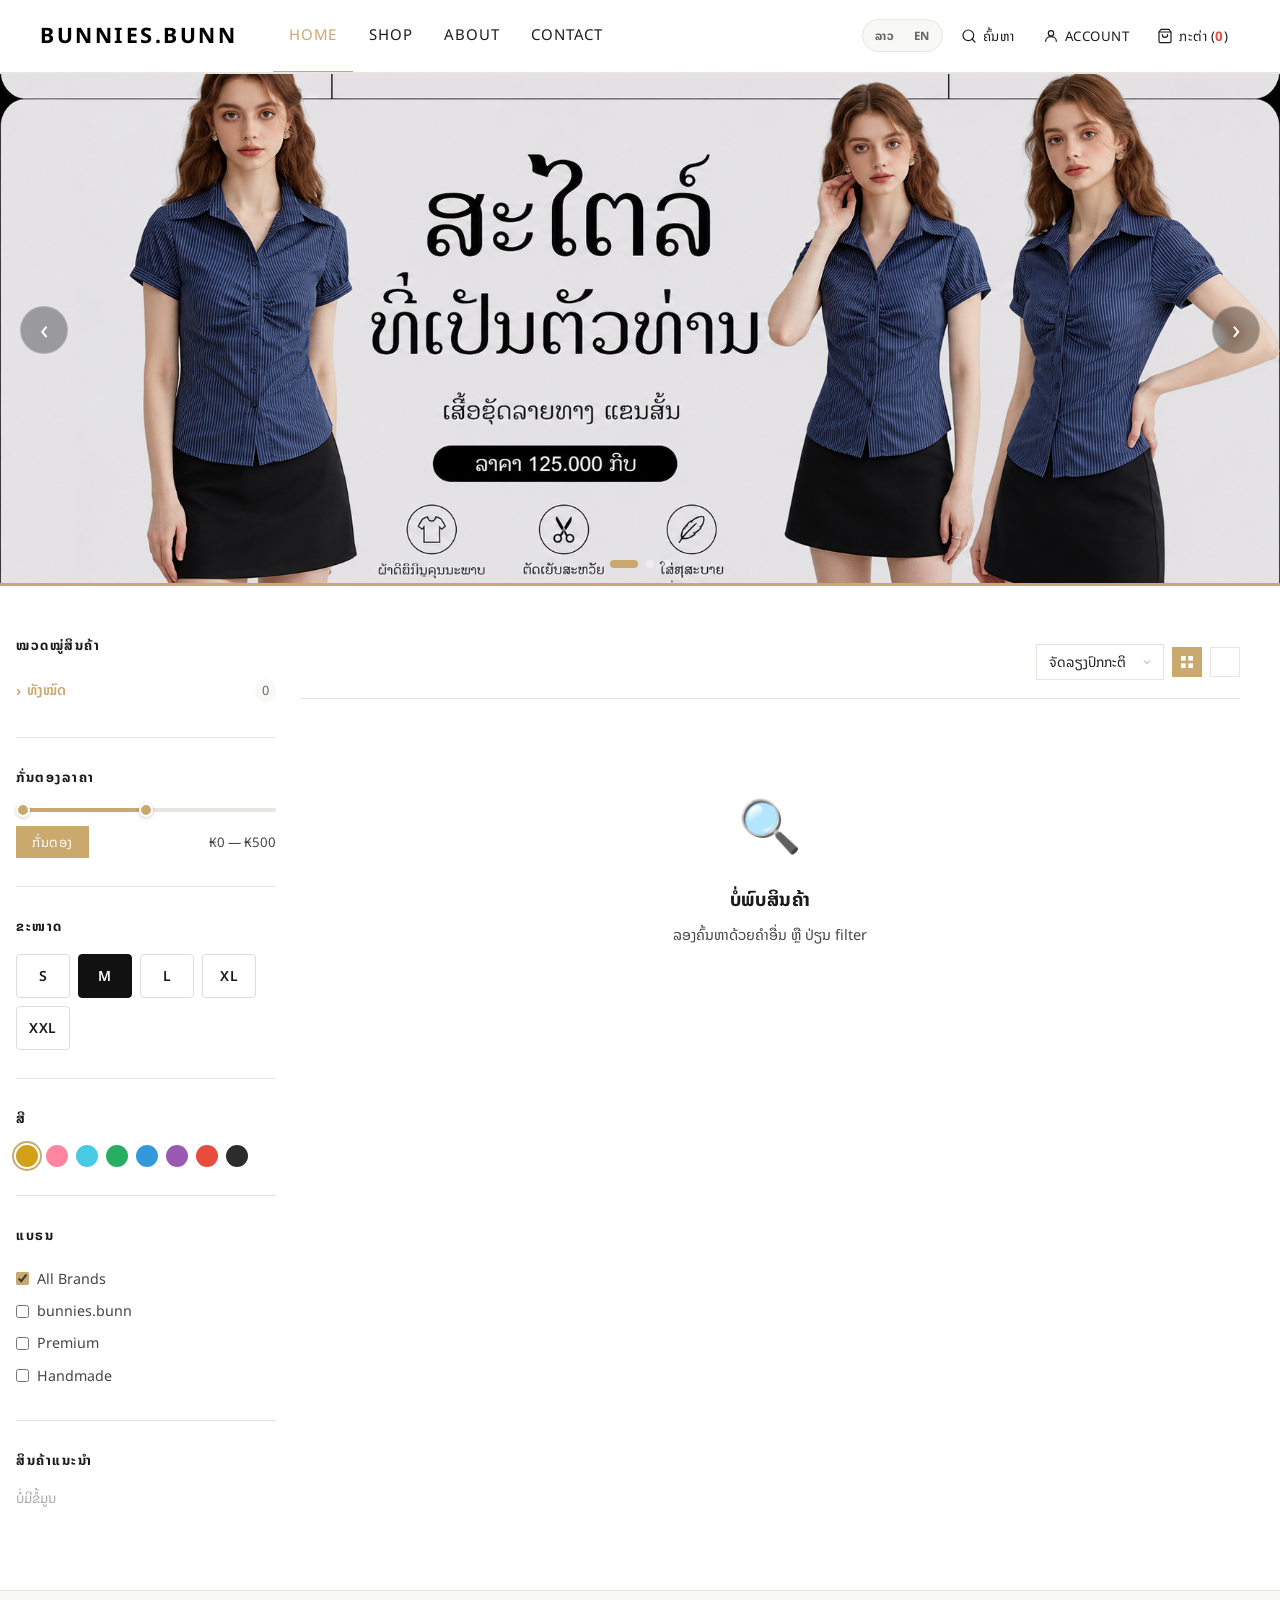
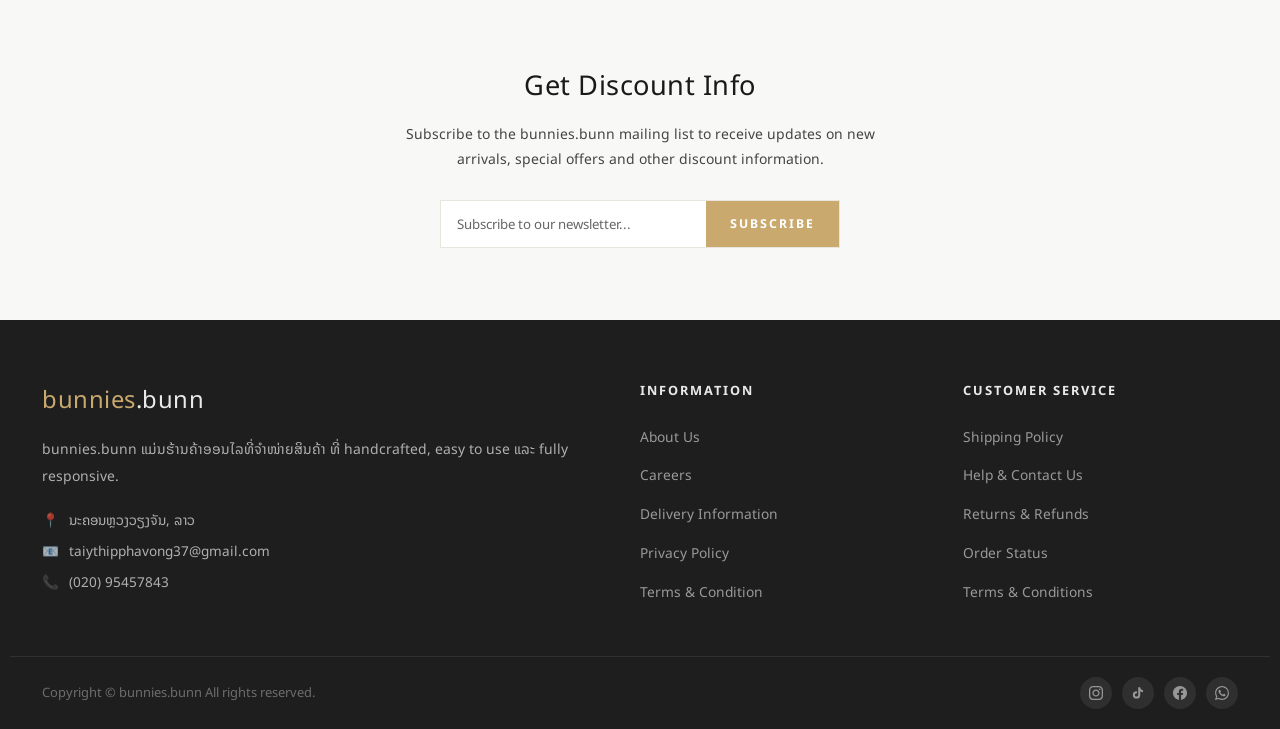
==== index.html @ bf1054e2 "Make hero banner height adapt to actual device screen proportions Height was driven purely by viewpo" ====
<!DOCTYPE html>
<html lang="lo">
<head>
  <meta charset="UTF-8">
  <meta name="viewport" content="width=device-width, initial-scale=1.0">
  <title>bunnies.bunn — ຮ້ານຂາຍເຄື່ອງອອນໄລ</title>
  <link rel="stylesheet" href="css/style.css">
  <link href="https://fonts.googleapis.com/css2?family=Noto+Sans+Lao:wght@300;400;600;700&family=Playfair+Display:wght@400;600;700&display=swap" rel="stylesheet">
  <style>
    /* ── ANNOUNCEMENT BAR ── */

    /* ── HERO SLIDER ── */
    .hero-slider { position:relative; overflow:hidden; width:100%; background:#111; }
    .hs-track { display:flex; transition:transform .65s cubic-bezier(.77,0,.18,1); will-change:transform; }
    .hs-slide {
      min-width:100%; height:clamp(220px, min(40vw, 60vh), 520px);
      position:relative; overflow:hidden; background:#111;
    }
    .hs-img {
      position:absolute; inset:0; z-index:2;
      width:100%; height:100%;
      object-fit:cover; object-position:center center;
      display:block;
    }
    .hs-slide-1 { background:#0e0e0e; }
    .hs-slide-2 { background:#0e0e0e; }
    .hs-slide-3 { background:#0e0e0e; }
    .hs-arrow {
      position:absolute; top:50%; transform:translateY(-50%); z-index:20;
      background:rgba(0,0,0,.32); border:1px solid rgba(255,255,255,.22);
      color:#fff; width:48px; height:48px; border-radius:50%; cursor:pointer;
      display:flex; align-items:center; justify-content:center;
      font-size:1.6rem; line-height:1; transition:all .2s; backdrop-filter:blur(6px);
    }
    .hs-arrow:hover { background:rgba(201,169,110,.9); border-color:#c9a96e; }
    .hs-prev { left:20px; }
    .hs-next { right:20px; }
    .hs-dots {
      position:absolute; bottom:18px; left:50%; transform:translateX(-50%);
      display:flex; gap:8px; z-index:20;
    }
    .hs-dot {
      width:8px; height:8px; border-radius:4px;
      background:rgba(255,255,255,.4); border:none; cursor:pointer;
      padding:0; transition:all .35s;
    }
    .hs-dot.active { width:28px; background:#c9a96e; }
    .hs-progress {
      position:absolute; bottom:0; left:0; height:3px;
      background:#c9a96e; z-index:20; width:0%;
    }
    .hs-promo-hint {
      position:absolute; bottom:50px; right:24px; z-index:10;
      background:rgba(201,169,110,.92); color:#fff;
      font-size:.78rem; font-weight:700; padding:8px 18px;
      border-radius:24px; letter-spacing:.5px;
      backdrop-filter:blur(4px);
      box-shadow:0 4px 14px rgba(0,0,0,.2);
      pointer-events:none;
    }
    @media(max-width:768px) {
      .hs-slide { height:clamp(160px, min(50vw, 45vh), 320px); }
      .hs-promo-hint { font-size:.7rem; padding:6px 14px; bottom:40px; right:16px; }
    }
  </style>
</head>
<body>

<!-- =========================================================
     ANNOUNCEMENT BAR
     ========================================================= -->

<!-- =========================================================
     NAVBAR — minimal Outstock style
     ========================================================= -->
<nav class="navbar">
  <div class="nav-inner">
    <!-- Logo -->
    <a href="index.html" class="logo">
      bunnies<span>.bunn</span>
    </a>

    <!-- Nav Links -->
    <ul class="nav-links">
      <li><a href="index.html" class="active" data-i18n="nav.home">Home</a></li>
      <li><a href="#shop" data-i18n="nav.shop">Shop</a></li>
      <li><a href="about.html" data-i18n="nav.about">About</a></li>
      <li><a href="about.html#contact" data-i18n="nav.contact">Contact</a></li>
    </ul>

    <!-- Right Actions -->
    <div class="nav-actions">
      <!-- Language toggle -->
      <div class="lang-toggle">
        <button class="lang-btn" data-lang="lo" onclick="setLang('lo')">ລາວ</button>
        <button class="lang-btn" data-lang="en" onclick="setLang('en')">EN</button>
      </div>
      <!-- Search -->
      <button class="nav-icon-btn" id="searchToggle" title="ຄົ້ນຫາ">
        <svg viewBox="0 0 24 24"><circle cx="11" cy="11" r="8"/><line x1="21" y1="21" x2="16.65" y2="16.65"/></svg>
        <span data-i18n="nav.search">ຄົ້ນຫາ</span>
      </button>

      <!-- User Dropdown -->
      <div class="user-dropdown-wrap" id="userDropWrap">
        <button class="nav-icon-btn user-icon-btn" id="userIconBtn" onclick="toggleUserDrop(event)" title="ບັນຊີ">
          <svg viewBox="0 0 24 24"><circle cx="12" cy="8" r="4"/><path d="M4 20c0-4 3.58-7 8-7s8 3 8 7"/></svg>
          <span id="navUserLabel" data-i18n="nav.account">ບັນຊີ</span>
        </button>

        <div class="user-dropdown" id="userDropdown">
          <div class="dd-header">
            <div class="dd-avatar">
              <svg viewBox="0 0 24 24"><circle cx="12" cy="8" r="4"/><path d="M4 20c0-4 3.58-7 8-7s8 3 8 7"/></svg>
            </div>
            <div class="dd-welcome" id="ddWelcome" data-i18n="dd.welcome">ຍິນດີຕ້ອນຮັບ</div>
            <div class="dd-name" id="ddName">bunnies.bunn</div>
          </div>
          <div class="dd-guest" id="ddGuest">
            <a class="dd-item" onclick="openAuth('login')">
              <svg viewBox="0 0 24 24"><path d="M15 3h4a2 2 0 0 1 2 2v14a2 2 0 0 1-2 2h-4"/><polyline points="10 17 15 12 10 7"/><line x1="15" y1="12" x2="3" y2="12"/></svg>
              <span data-i18n="dd.login">ເຂົ້າສູ່ລະບົບ</span>
            </a>
            <div class="dd-divider"></div>
            <a class="dd-item" onclick="openAuth('register')">
              <svg viewBox="0 0 24 24"><path d="M16 21v-2a4 4 0 0 0-4-4H5a4 4 0 0 0-4 4v2"/><circle cx="8.5" cy="7" r="4"/><line x1="20" y1="8" x2="20" y2="14"/><line x1="23" y1="11" x2="17" y2="11"/></svg>
              <span data-i18n="dd.register">ສະໝັກສະມາຊິກ</span>
            </a>
          </div>
          <div class="dd-loggedin" id="ddLoggedin">
            <a class="dd-item" href="profile.html">
              <svg viewBox="0 0 24 24"><path d="M20 21v-2a4 4 0 0 0-4-4H8a4 4 0 0 0-4 4v2"/><circle cx="12" cy="7" r="4"/></svg>
              <span data-i18n="dd.profile">ໂປຣໄຟລ໌ຂອງຂ້ອຍ</span>
            </a>
            <a class="dd-item" onclick="openOrders()" style="cursor:pointer">
              <svg viewBox="0 0 24 24"><path d="M6 2L3 6v14a2 2 0 0 0 2 2h14a2 2 0 0 0 2-2V6l-3-4z"/><line x1="3" y1="6" x2="21" y2="6"/><path d="M16 10a4 4 0 0 1-8 0"/></svg>
              <span data-i18n="dd.orders">ລາຍການສັ່ງຊື້</span>
            </a>
            <div class="dd-divider"></div>
            <button class="dd-item danger" onclick="doLogout()">
              <svg viewBox="0 0 24 24"><path d="M9 21H5a2 2 0 0 1-2-2V5a2 2 0 0 1 2-2h4"/><polyline points="16 17 21 12 16 7"/><line x1="21" y1="12" x2="9" y2="12"/></svg>
              <span data-i18n="dd.logout">ອອກຈາກລະບົບ</span>
            </button>
          </div>
        </div>
      </div>

      <!-- Cart -->
      <a href="cart.html" class="nav-icon-btn cart-nav-btn" title="ກະຕ່າ">
        <svg viewBox="0 0 24 24"><path d="M6 2L3 6v14a2 2 0 0 0 2 2h14a2 2 0 0 0 2-2V6l-3-4z"/><line x1="3" y1="6" x2="21" y2="6"/><path d="M16 10a4 4 0 0 1-8 0"/></svg>
        <span><span data-i18n="nav.cart">ກະຕ່າ</span> (<span class="cart-count-inline">0</span>)</span>
        <span class="cart-count" style="display:none">0</span>
      </a>

      <!-- Hamburger -->
      <button class="hamburger" id="hamBtn">
        <span></span><span></span><span></span>
      </button>
    </div>
  </div>

  <!-- Search Bar Drop -->
  <div class="nav-search-bar" id="navSearchBar">
    <div class="nav-inner">
      <div class="nav-search-inner">
        <svg viewBox="0 0 24 24"><circle cx="11" cy="11" r="8"/><line x1="21" y1="21" x2="16.65" y2="16.65"/></svg>
        <input type="text" id="globalSearch" placeholder="ຄົ້ນຫາສິນຄ້າ..." oninput="onGlobalSearch(this.value)" onkeydown="if(event.key==='Enter')doSearch()">
        <button onclick="closeSearch()">✕</button>
      </div>
    </div>
  </div>
</nav>

<!-- Mobile Nav -->
<div class="mobile-nav" id="mobileNav">
  <ul>
    <li><a href="index.html">🏠 Home</a></li>
    <li><a href="#shop">🛍️ Shop</a></li>
    <li><a href="cart.html">🛒 ກະຕ່າ</a></li>
    <li><a onclick="openAuth('login')" style="cursor:pointer">👤 ເຂົ້າສູ່ລະບົບ</a></li>
    <li><a onclick="openAuth('register')" style="cursor:pointer">✍️ ສະໝັກ</a></li>
  </ul>
</div>

<!-- =========================================================
     AUTH MODAL
     ========================================================= -->
<style>
/* OTP boxes */
.otp-boxes { display:flex; gap:10px; justify-content:center; margin:20px 0; }
.otp-box {
  width:46px; height:54px; border:1.5px solid #e0dbd4; border-radius:12px;
  text-align:center; font-size:1.5rem; font-weight:700; color:#111;
  outline:none; transition:border .18s, box-shadow .18s; background:#fafaf8;
}
.otp-box:focus { border-color:#c9a96e; background:#fff; box-shadow:0 0 0 3px rgba(201,169,110,0.14); }
.otp-box.filled { border-color:#c9a96e; background:#fdf9f4; }
.otp-hint { text-align:center; font-size:.78rem; color:#bbb; margin-bottom:4px; }
.otp-phone-display { text-align:center; font-size:.88rem; color:#777; margin-bottom:2px; }
.otp-phone-display strong { color:#111; }
.resend-row { text-align:center; margin-top:12px; font-size:.78rem; color:#bbb; }
.resend-btn { background:none; border:none; color:#c9a96e; cursor:pointer; font-size:.78rem; padding:0; text-decoration:underline; }
.resend-btn:disabled { color:#ccc; cursor:default; text-decoration:none; }
.step-dots { display:flex; justify-content:center; gap:7px; margin-bottom:20px; }
.step-dot { width:8px; height:8px; border-radius:50%; background:#e0dbd4; transition:all .25s; }
.step-dot.active { background:#c9a96e; width:22px; border-radius:5px; }
.step-dot.done { background:#43a047; }
.auth-back { background:none; border:none; color:#bbb; font-size:.78rem; cursor:pointer; padding:0 0 14px; display:flex; align-items:center; gap:4px; transition:color .15s; }
.auth-back:hover { color:#c9a96e; }
</style>

<div class="auth-overlay" id="authOverlay" onclick="if(event.target===this)closeAuth()">
  <div class="auth-box">
    <div class="auth-brand-header">
      <button class="auth-close" onclick="closeAuth()">×</button>
      <div class="auth-brand-logo">bunnies<span>.bunn</span></div>
      <div class="auth-tabs">
        <button class="auth-tab active" id="tabLogin"    onclick="switchAuthTab('login')">ເຂົ້າສູ່ລະບົບ</button>
        <button class="auth-tab"        id="tabRegister" onclick="switchAuthTab('register')">ສະໝັກສະມາຊິກ</button>
      </div>
    </div>
    <div class="auth-body">
      <div class="auth-icon-area">
        <p class="auth-subtitle" id="authSubtitle">ຍິນດີຕ້ອນຮັບ</p>
      </div>
      <div class="auth-msg error"   id="authError"></div>
      <div class="auth-msg success" id="authSuccess"></div>

      <!-- ══ LOGIN FORM ══ -->
      <div id="loginForm">
        <div class="auth-fg">
          <label>ເບີໂທ</label>
          <div style="display:flex;gap:6px;align-items:center">
            <span class="phone-prefix">+856</span>
            <input type="tel" id="loginPhone" placeholder="020 XXXX XXXX" style="flex:1;min-width:0"
                   inputmode="numeric" autocomplete="username"
                   oninput="this.value=this.value.replace(/\D/g,'')"
                   onkeydown="if(event.key==='Enter')document.getElementById('loginPassword').focus()">
          </div>
        </div>
        <div class="auth-fg">
          <label>ລະຫັດຜ່ານ</label>
          <input type="password" id="loginPassword" placeholder="••••••••"
                 autocomplete="current-password"
                 onkeydown="if(event.key==='Enter')doLogin()">
        </div>
        <p style="text-align:right;margin-bottom:10px;font-size:.78rem">
          <a onclick="openReset()" style="color:var(--primary);cursor:pointer">ລືມລະຫັດ?</a>
        </p>
        <button class="auth-btn" onclick="doLogin()">ເຂົ້າສູ່ລະບົບ →</button>
        <p style="text-align:center;margin-top:12px;font-size:.8rem;color:var(--text-muted)">
          ຍັງບໍ່ມີ? <a onclick="switchAuthTab('register')" style="color:var(--primary);cursor:pointer">ສະໝັກ</a>
        </p>
      </div>

      <!-- ══ RESET PASSWORD FORM ══ -->
      <div id="resetForm" style="display:none">
        <div class="step-dots">
          <div class="step-dot active" id="rstDot1"></div>
          <div class="step-dot"        id="rstDot2"></div>
          <div class="step-dot"        id="rstDot3"></div>
        </div>

        <!-- Step 1: Phone -->
        <div id="rstStep1">
          <div class="auth-fg">
            <label>ເບີໂທທີ່ສະໝັກໄວ້</label>
            <div style="display:flex;gap:6px;align-items:center">
              <span class="phone-prefix">+856</span>
              <input type="tel" id="rstPhone" placeholder="020 XXXX XXXX" style="flex:1;min-width:0" inputmode="numeric"
                     oninput="this.value=this.value.replace(/\D/g,'')"
                     onkeydown="if(event.key==='Enter')rstSendOtp()">
            </div>
          </div>
          <button class="auth-btn" onclick="rstSendOtp()">ສົ່ງ OTP →</button>
          <p style="text-align:center;margin-top:12px;font-size:.8rem;color:var(--text-muted)">
            <a onclick="switchAuthTab('login')" style="color:var(--primary);cursor:pointer">← ກັບໄປເຂົ້າສູ່ລະບົບ</a>
          </p>
        </div>

        <!-- Step 2: OTP -->
        <div id="rstStep2" style="display:none">
          <button class="auth-back" onclick="rstBack(1)">← ປ່ຽນເບີ</button>
          <div class="otp-phone-display">ສົ່ງ OTP ໄປທີ່ <strong id="rstPhoneDisplay"></strong></div>
          <div class="otp-hint">ໃສ່ລະຫັດ 6 ຕົວ</div>
          <div class="otp-boxes" id="rstOtpBoxes">
            <input class="otp-box" maxlength="1" inputmode="numeric" pattern="[0-9]">
            <input class="otp-box" maxlength="1" inputmode="numeric" pattern="[0-9]">
            <input class="otp-box" maxlength="1" inputmode="numeric" pattern="[0-9]">
            <input class="otp-box" maxlength="1" inputmode="numeric" pattern="[0-9]">
            <input class="otp-box" maxlength="1" inputmode="numeric" pattern="[0-9]">
            <input class="otp-box" maxlength="1" inputmode="numeric" pattern="[0-9]">
          </div>
          <button class="auth-btn" onclick="rstVerifyOtp()">ຢືນຢັນ →</button>
          <div class="resend-row">
            ບໍ່ໄດ້ຮັບ? <button class="resend-btn" id="rstResendBtn" onclick="rstSendOtp(true)">ສົ່ງໃໝ່</button>
            <span id="rstResendTimer"></span>
          </div>
        </div>

        <!-- Step 3: New Password -->
        <div id="rstStep3" style="display:none">
          <button class="auth-back" onclick="rstBack(2)">← ກັບຄືນ</button>
          <div class="auth-fg">
            <label>ລະຫັດຜ່ານໃໝ່</label>
            <input type="password" id="rstPass" placeholder="ຢ່າງໜ້ອຍ 6 ຕົວ...">
          </div>
          <div class="auth-fg">
            <label>ຢືນຢັນລະຫັດ</label>
            <input type="password" id="rstPass2" placeholder="ໃສ່ລະຫັດອີກຄັ້ງ..."
                   onkeydown="if(event.key==='Enter')rstComplete()">
          </div>
          <button class="auth-btn" onclick="rstComplete()">ຕັ້ງລະຫັດໃໝ່ →</button>
        </div>
      </div>

      <!-- ══ REGISTER FORM ══ -->
      <div id="registerForm" style="display:none">
        <!-- Step indicators -->
        <div class="step-dots">
          <div class="step-dot active" id="regDot1"></div>
          <div class="step-dot" id="regDot2"></div>
          <div class="step-dot" id="regDot3"></div>
        </div>

        <!-- Step 1: Phone -->
        <div id="regStep1">
          <div class="auth-fg">
            <label>ເບີໂທ</label>
            <div style="display:flex;gap:6px;align-items:center">
              <span class="phone-prefix">+856</span>
              <input type="tel" id="regPhone" placeholder="020 XXXX XXXX" style="flex:1;min-width:0" inputmode="numeric"
                     onkeydown="if(event.key==='Enter')regSendOtp()">
            </div>
          </div>
          <button class="auth-btn" onclick="regSendOtp()">ສົ່ງລະຫັດ OTP →</button>
          <p style="text-align:center;margin-top:12px;font-size:.8rem;color:var(--text-muted)">
            ມີແລ້ວ? <a onclick="switchAuthTab('login')" style="color:var(--primary);cursor:pointer">ເຂົ້າ</a>
          </p>
        </div>

        <!-- Step 2: OTP -->
        <div id="regStep2" style="display:none">
          <button class="auth-back" onclick="regBack(1)">← ປ່ຽນເບີ</button>
          <div class="otp-phone-display">ສົ່ງ OTP ໄປທີ່ <strong id="regPhoneDisplay"></strong></div>
          <div class="otp-hint">ໃສ່ລະຫັດ 6 ຕົວ</div>
          <div class="otp-boxes" id="regOtpBoxes">
            <input class="otp-box" maxlength="1" inputmode="numeric" pattern="[0-9]">
            <input class="otp-box" maxlength="1" inputmode="numeric" pattern="[0-9]">
            <input class="otp-box" maxlength="1" inputmode="numeric" pattern="[0-9]">
            <input class="otp-box" maxlength="1" inputmode="numeric" pattern="[0-9]">
            <input class="otp-box" maxlength="1" inputmode="numeric" pattern="[0-9]">
            <input class="otp-box" maxlength="1" inputmode="numeric" pattern="[0-9]">
          </div>
          <button class="auth-btn" onclick="regVerifyOtp()">ຢືນຢັນ →</button>
          <div class="resend-row">
            ບໍ່ໄດ້ຮັບ? <button class="resend-btn" id="regResendBtn" onclick="regSendOtp(true)">ສົ່ງໃໝ່</button>
            <span id="regResendTimer"></span>
          </div>
        </div>

        <!-- Step 3: Name + Password -->
        <div id="regStep3" style="display:none">
          <button class="auth-back" onclick="regBack(2)">← ກັບຄືນ</button>
          <div class="auth-fg">
            <label>ຊື່ - ນາມສະກຸນ</label>
            <input type="text" id="regName" placeholder="ຊື່ຂອງທ່ານ...">
          </div>
          <div class="auth-fg">
            <label>ລະຫັດຜ່ານ</label>
            <input type="password" id="regPass" placeholder="ຢ່າງໜ້ອຍ 6 ຕົວ...">
          </div>
          <div class="auth-fg">
            <label>ຢືນຢັນລະຫັດ</label>
            <input type="password" id="regPass2" placeholder="ໃສ່ລະຫັດອີກຄັ້ງ..."
                   onkeydown="if(event.key==='Enter')regComplete()">
          </div>
          <button class="auth-btn" onclick="regComplete()">ສ້າງບັນຊີ →</button>
        </div>
      </div>

    </div>
  </div>
</div>

<!-- =========================================================
     HERO SLIDER
     ========================================================= -->
<section class="hero-slider" id="heroSlider">
  <div class="hs-track" id="hsTrack">
    <!-- slides injected by JS -->
  </div>
  <button class="hs-arrow hs-prev" id="hsPrev">‹</button>
  <button class="hs-arrow hs-next" id="hsNext">›</button>
  <div class="hs-progress" id="hsProgress"></div>
  <div class="hs-dots" id="hsDots"></div>
</section>

<!-- =========================================================
     SHOP MAIN — Sidebar + Product Grid
     ========================================================= -->
<section class="shop-section" id="shop">
  <div class="shop-container">

    <!-- ===== LEFT SIDEBAR ===== -->
    <aside class="shop-sidebar" id="shopSidebar">

      <!-- Product Categories -->
      <div class="sidebar-block">
        <h3 class="sidebar-title" data-i18n="sb.cats">ໝວດໝູ່ສິນຄ້າ</h3>
        <ul class="sidebar-cat-list" id="sidebarCatList">
          <li class="active"><a href="#" onclick="filterCat(0,this)" data-i18n="sb.all">ທັງໝົດ</a><span class="cat-count" id="totalCount">0</span></li>
        </ul>
      </div>

      <!-- Filter By Price -->
      <div class="sidebar-block">
        <h3 class="sidebar-title" data-i18n="sb.price">ກັ່ນຕອງລາຄາ</h3>
        <div class="price-range-wrap">
          <div class="price-slider-track">
            <div class="price-slider-fill" id="sliderFill"></div>
            <input type="range" id="priceMin" min="0" max="1000" value="0" class="price-range-input" oninput="updatePriceRange()">
            <input type="range" id="priceMax" min="0" max="1000" value="500" class="price-range-input" oninput="updatePriceRange()">
          </div>
          <div class="price-range-labels">
            <button class="filter-apply-btn" onclick="applyPriceFilter()" data-i18n="sb.filter">ກັ່ນຕອງ</button>
            <span class="price-range-display" id="priceDisplay">Price: $0 — $500</span>
          </div>
        </div>
      </div>

      <!-- Any Size -->
      <div class="sidebar-block">
        <h3 class="sidebar-title" data-i18n="sb.size">ຂະໜາດ</h3>
        <div class="size-options">
          <button class="size-btn" onclick="toggleSize(this)">S</button>
          <button class="size-btn active" onclick="toggleSize(this)">M</button>
          <button class="size-btn" onclick="toggleSize(this)">L</button>
          <button class="size-btn" onclick="toggleSize(this)">XL</button>
          <button class="size-btn" onclick="toggleSize(this)">XXL</button>
        </div>
      </div>

      <!-- Choose Color -->
      <div class="sidebar-block">
        <h3 class="sidebar-title" data-i18n="sb.color">ສີ</h3>
        <div class="color-filter-row" id="colorFilters">
          <button class="color-filter active" style="background:#d4a017" title="Gold" onclick="toggleColor(this,'Gold')"></button>
          <button class="color-filter" style="background:#ff85a1" title="Pink" onclick="toggleColor(this,'Pink')"></button>
          <button class="color-filter" style="background:#48cae4" title="Turquoise" onclick="toggleColor(this,'Turquoise')"></button>
          <button class="color-filter" style="background:#27ae60" title="Green" onclick="toggleColor(this,'Green')"></button>
          <button class="color-filter" style="background:#3498db" title="Blue" onclick="toggleColor(this,'Blue')"></button>
          <button class="color-filter" style="background:#9b59b6" title="Purple" onclick="toggleColor(this,'Purple')"></button>
          <button class="color-filter" style="background:#e74c3c" title="Red" onclick="toggleColor(this,'Red')"></button>
          <button class="color-filter" style="background:#2c2c2c" title="Black" onclick="toggleColor(this,'Black')"></button>
        </div>
      </div>

      <!-- Brand -->
      <div class="sidebar-block">
        <h3 class="sidebar-title" data-i18n="sb.brand">ແບຣນ</h3>
        <ul class="sidebar-brand-list">
          <li><label><input type="checkbox" checked> All Brands</label></li>
          <li><label><input type="checkbox"> bunnies.bunn</label></li>
          <li><label><input type="checkbox"> Premium</label></li>
          <li><label><input type="checkbox"> Handmade</label></li>
        </ul>
      </div>

      <!-- Featured Products -->
      <div class="sidebar-block">
        <h3 class="sidebar-title" data-i18n="sb.featured">ສິນຄ້າແນະນຳ</h3>
        <div class="sidebar-featured" id="sidebarFeatured">
          <div class="sidebar-spin"><div class="spin"></div></div>
        </div>
      </div>
    </aside>

    <!-- ===== RIGHT: PRODUCTS ===== -->
    <div class="shop-main">

      <!-- Toolbar -->
      <div class="shop-toolbar">
        <div class="toolbar-left">
          <span class="result-count" id="resultCount">ກຳລັງໂຫຼດ...</span>
        </div>
        <div class="toolbar-right">
          <select class="sort-select" id="sortSelect" onchange="applySorting()">
            <option value="default"    data-i18n="tb.sort.default">ຈັດລຽງປົກກະຕິ</option>
            <option value="price-asc"  data-i18n="tb.sort.price.asc">ລາຄາ: ຕ່ຳ → ສູງ</option>
            <option value="price-desc" data-i18n="tb.sort.price.desc">ລາຄາ: ສູງ → ຕ່ຳ</option>
            <option value="name-asc"   data-i18n="tb.sort.name">ຊື່: ກ → ຮ</option>
          </select>
          <button class="view-btn active" id="viewGrid" onclick="setView('grid')" title="Grid View">
            <svg viewBox="0 0 24 24" width="16" height="16"><rect x="3" y="3" width="7" height="7"/><rect x="14" y="3" width="7" height="7"/><rect x="14" y="14" width="7" height="7"/><rect x="3" y="14" width="7" height="7"/></svg>
          </button>
          <button class="view-btn" id="viewList" onclick="setView('list')" title="List View">
            <svg viewBox="0 0 24 24" width="16" height="16"><line x1="8" y1="6" x2="21" y2="6"/><line x1="8" y1="12" x2="21" y2="12"/><line x1="8" y1="18" x2="21" y2="18"/><line x1="3" y1="6" x2="3.01" y2="6"/><line x1="3" y1="12" x2="3.01" y2="12"/><line x1="3" y1="18" x2="3.01" y2="18"/></svg>
          </button>
          <!-- Mobile filter toggle -->
          <button class="sidebar-toggle-btn" onclick="toggleSidebar()">
            <svg viewBox="0 0 24 24" width="16" height="16"><line x1="4" y1="6" x2="20" y2="6"/><line x1="4" y1="12" x2="14" y2="12"/><line x1="4" y1="18" x2="10" y2="18"/></svg>
            <span data-i18n="tb.filter">Filter</span>
          </button>
        </div>
      </div>

      <!-- Product Grid -->
      <div class="shop-grid" id="productGrid">
        <div class="shop-spinner"><div class="spin"></div></div>
      </div>

      <!-- Empty State -->
      <div id="emptyState" class="empty-state" style="display:none">
        <div class="icon">🔍</div>
        <h3>ບໍ່ພົບສິນຄ້າ</h3>
        <p>ລອງຄົ້ນຫາດ້ວຍຄຳອື່ນ ຫຼື ປ່ຽນ filter</p>
      </div>

      <!-- Pagination -->
      <div class="pagination-wrap" id="paginationWrap" style="display:none">
        <div class="pagination" id="pagination"></div>
        <span class="pagination-info" id="paginationInfo"></span>
      </div>
    </div>
  </div>
</section>

<!-- =========================================================
     NEWSLETTER SECTION
     ========================================================= -->
<section class="newsletter-section">
  <div class="newsletter-inner">
    <h2 class="newsletter-title">Get Discount Info</h2>
    <p class="newsletter-sub">Subscribe to the bunnies.bunn mailing list to receive updates on new arrivals, special offers and other discount information.</p>
    <div class="newsletter-form">
      <input type="email" placeholder="Subscribe to our newsletter..." class="newsletter-input">
      <button class="newsletter-btn">SUBSCRIBE</button>
    </div>
  </div>
</section>

<!-- =========================================================
     FOOTER — Outstock dark style
     ========================================================= -->
<footer class="footer">
  <div class="footer-top">
    <div class="footer-col footer-brand-col">
      <div class="footer-logo">bunnies<span>.bunn</span></div>
      <p>bunnies.bunn ແມ່ນຮ້ານຄ້າອອນໄລທີ່ຈຳໜ່າຍສິນຄ້າ ທີ່ handcrafted, easy to use ແລະ fully responsive.</p>
      <div class="footer-contact-list">
        <div class="footer-contact-item">📍 <span>ນະຄອນຫຼວງວຽງຈັນ, ລາວ</span></div>
        <div class="footer-contact-item">📧 <span>taiythipphavong37@gmail.com</span></div>
        <div class="footer-contact-item">📞 <span>(020) 95457843</span></div>
      </div>
    </div>
    <div class="footer-col">
      <h4>Information</h4>
      <ul>
        <li><a href="#">About Us</a></li>
        <li><a href="#">Careers</a></li>
        <li><a href="#">Delivery Information</a></li>
        <li><a href="#">Privacy Policy</a></li>
        <li><a href="#">Terms & Condition</a></li>
      </ul>
    </div>
    <div class="footer-col">
      <h4>Customer Service</h4>
      <ul>
        <li><a href="#">Shipping Policy</a></li>
        <li><a href="#">Help & Contact Us</a></li>
        <li><a href="#">Returns & Refunds</a></li>
        <li><a href="#">Order Status</a></li>
        <li><a href="#">Terms & Conditions</a></li>
      </ul>
    </div>
  </div>
  <div class="footer-bottom">
    <span>Copyright © bunnies.bunn All rights reserved.</span>
    <div class="footer-socials">
      <!-- Instagram -->
      <a class="footer-social" href="https://www.instagram.com/bunnies.bunn?igsh=MWhmbzVwNXhnYnk0ZA%3D%3D&utm_source=qr" target="_blank" rel="noopener">
        <svg viewBox="0 0 24 24" width="14" height="14" fill="currentColor"><path d="M12 2.163c3.204 0 3.584.012 4.85.07 3.252.148 4.771 1.691 4.919 4.919.058 1.265.069 1.645.069 4.849 0 3.205-.012 3.584-.069 4.849-.149 3.225-1.664 4.771-4.919 4.919-1.266.058-1.644.07-4.85.07-3.204 0-3.584-.012-4.849-.07-3.26-.149-4.771-1.699-4.919-4.92-.058-1.265-.07-1.644-.07-4.849 0-3.204.013-3.583.07-4.849.149-3.227 1.664-4.771 4.919-4.919 1.266-.057 1.645-.069 4.849-.069zm0-2.163c-3.259 0-3.667.014-4.947.072-4.358.2-6.78 2.618-6.98 6.98-.059 1.281-.073 1.689-.073 4.948 0 3.259.014 3.668.072 4.948.2 4.358 2.618 6.78 6.98 6.98 1.281.058 1.689.072 4.948.072 3.259 0 3.668-.014 4.948-.072 4.354-.2 6.782-2.618 6.979-6.98.059-1.28.073-1.689.073-4.948 0-3.259-.014-3.667-.072-4.947-.196-4.354-2.617-6.78-6.979-6.98-1.281-.059-1.69-.073-4.949-.073zm0 5.838c-3.403 0-6.162 2.759-6.162 6.162s2.759 6.163 6.162 6.163 6.162-2.759 6.162-6.163c0-3.403-2.759-6.162-6.162-6.162zm0 10.162c-2.209 0-4-1.79-4-4 0-2.209 1.791-4 4-4s4 1.791 4 4c0 2.21-1.791 4-4 4zm6.406-11.845c-.796 0-1.441.645-1.441 1.44s.645 1.44 1.441 1.44c.795 0 1.439-.645 1.439-1.44s-.644-1.44-1.439-1.44z"/></svg>
      </a>
      <!-- TikTok -->
      <a class="footer-social" href="https://www.tiktok.com/@bunnies.bunnn?_r=1&_t=ZS-96S2OxIrrXU" target="_blank" rel="noopener">
        <svg viewBox="0 0 24 24" width="14" height="14" fill="currentColor"><path d="M19.59 6.69a4.83 4.83 0 01-3.77-4.25V2h-3.45v13.67a2.89 2.89 0 01-2.88 2.5 2.89 2.89 0 01-2.89-2.89 2.89 2.89 0 012.89-2.89c.28 0 .54.04.79.1V9.01a6.27 6.27 0 00-.79-.05 6.34 6.34 0 00-6.34 6.34 6.34 6.34 0 006.34 6.34 6.34 6.34 0 006.33-6.34V9a8.19 8.19 0 004.84 1.56V7.12a4.85 4.85 0 01-1.07-.43z"/></svg>
      </a>
      <!-- Facebook -->
      <a class="footer-social" href="https://www.facebook.com/share/1HVcwKP7Tv/?mibextid=wwXIfr" target="_blank" rel="noopener">
        <svg viewBox="0 0 24 24" width="14" height="14" fill="currentColor"><path d="M24 12.073c0-6.627-5.373-12-12-12s-12 5.373-12 12c0 5.99 4.388 10.954 10.125 11.854v-8.385H7.078v-3.47h3.047V9.43c0-3.007 1.792-4.669 4.533-4.669 1.312 0 2.686.235 2.686.235v2.953H15.83c-1.491 0-1.956.925-1.956 1.874v2.25h3.328l-.532 3.47h-2.796v8.385C19.612 23.027 24 18.062 24 12.073z"/></svg>
      </a>
      <!-- WhatsApp -->
      <a class="footer-social" href="https://wa.me/8562095457843" target="_blank" rel="noopener">
        <svg viewBox="0 0 24 24" width="14" height="14" fill="currentColor"><path d="M17.472 14.382c-.297-.149-1.758-.867-2.03-.967-.273-.099-.471-.148-.67.15-.197.297-.767.966-.94 1.164-.173.199-.347.223-.644.075-.297-.15-1.255-.463-2.39-1.475-.883-.788-1.48-1.761-1.653-2.059-.173-.297-.018-.458.13-.606.134-.133.298-.347.446-.52.149-.174.198-.298.298-.497.099-.198.05-.371-.025-.52-.075-.149-.669-1.612-.916-2.207-.242-.579-.487-.5-.669-.51-.173-.008-.371-.01-.57-.01-.198 0-.52.074-.792.372-.272.297-1.04 1.016-1.04 2.479 0 1.462 1.065 2.875 1.213 3.074.149.198 2.096 3.2 5.077 4.487.709.306 1.262.489 1.694.625.712.227 1.36.195 1.871.118.571-.085 1.758-.719 2.006-1.413.248-.694.248-1.289.173-1.413-.074-.124-.272-.198-.57-.347m-5.421 7.403h-.004a9.87 9.87 0 01-5.031-1.378l-.361-.214-3.741.982.998-3.648-.235-.374a9.86 9.86 0 01-1.51-5.26c.001-5.45 4.436-9.884 9.888-9.884 2.64 0 5.122 1.03 6.988 2.898a9.825 9.825 0 012.893 6.994c-.003 5.45-4.437 9.884-9.885 9.884m8.413-18.297A11.815 11.815 0 0012.05 0C5.495 0 .16 5.335.157 11.892c0 2.096.547 4.142 1.588 5.945L.057 24l6.305-1.654a11.882 11.882 0 005.683 1.448h.005c6.554 0 11.89-5.335 11.893-11.893a11.821 11.821 0 00-3.48-8.413Z"/></svg>
      </a>
    </div>
  </div>
</footer>

<script src="js/i18n.js"></script>
<script src="js/main.js"></script>
<script>
/* ============================================================
   AUTH SYSTEM
   ============================================================ */
const AUTH_KEY = 'bunn_user', USERS_KEY = 'bunn_users';
function getUser() { try { return JSON.parse(localStorage.getItem(AUTH_KEY)); } catch { return null; } }
function setUser(u) { localStorage.setItem(AUTH_KEY, JSON.stringify(u)); }
function clearUser() { localStorage.removeItem(AUTH_KEY); }

function updateUserNav() {
  const u = getUser();
  const btn = document.getElementById('userIconBtn');
  const lbl = document.getElementById('navUserLabel');
  const g = document.getElementById('ddGuest'), l = document.getElementById('ddLoggedin');
  const w = document.getElementById('ddWelcome'), n = document.getElementById('ddName');
  if (u) {
    btn.classList.add('logged-in');
    if (lbl) lbl.textContent = u.name?.split(' ')[0] || u.phone || 'Me';
    g.style.display = 'none'; l.style.display = 'block';
    w.textContent = 'ສະບາຍດີ,'; n.textContent = u.name || u.phone || u.email;
  } else {
    btn.classList.remove('logged-in');
    if (lbl) lbl.textContent = 'Account';
    g.style.display = 'block'; l.style.display = 'none';
    w.textContent = 'ຍິນດີຕ້ອນຮັບ'; n.textContent = 'bunnies.bunn';
  }
}
function toggleUserDrop(e) { e.stopPropagation(); document.getElementById('userDropdown').classList.toggle('open'); }
document.addEventListener('click', e => { const w = document.getElementById('userDropWrap'); if (!w?.contains(e.target)) document.getElementById('userDropdown')?.classList.remove('open'); });
function openAuth(tab = 'login') {
  document.getElementById('userDropdown').classList.remove('open');
  document.getElementById('authOverlay').classList.add('open');
  document.body.style.overflow = 'hidden';
  switchAuthTab(tab); clearMsgs();
}
function closeAuth() { document.getElementById('authOverlay').classList.remove('open'); document.body.style.overflow = ''; }
document.addEventListener('keydown', e => { if (e.key === 'Escape') { closeAuth(); closeSearch(); } });

function switchAuthTab(tab) {
  const l = tab === 'login';
  document.getElementById('tabLogin').classList.toggle('active', l);
  document.getElementById('tabRegister').classList.toggle('active', !l);
  document.getElementById('loginForm').style.display    = l ? 'block' : 'none';
  document.getElementById('registerForm').style.display = l ? 'none'  : 'block';
  document.getElementById('resetForm').style.display    = 'none';
  document.getElementById('authSubtitle').textContent   = l ? 'ເຂົ້າສູ່ລະບົບ bunnies.bunn' : 'ສ້າງບັນຊີໃໝ່';
  clearMsgs();
}
function openReset() {
  document.getElementById('loginForm').style.display    = 'none';
  document.getElementById('registerForm').style.display = 'none';
  document.getElementById('resetForm').style.display    = 'block';
  document.getElementById('authSubtitle').textContent   = 'ຕັ້ງລະຫັດໃໝ່';
  document.getElementById('tabLogin').classList.remove('active');
  document.getElementById('tabRegister').classList.remove('active');
  rstReset(); clearMsgs();
}
function showErr(m) { const e = document.getElementById('authError'); e.textContent = m; e.style.display = 'block'; document.getElementById('authSuccess').style.display = 'none'; }
function showOk(m)  { const e = document.getElementById('authSuccess'); e.textContent = m; e.style.display = 'block'; document.getElementById('authError').style.display = 'none'; }
function clearMsgs(){ document.getElementById('authError').style.display = 'none'; document.getElementById('authSuccess').style.display = 'none'; }

/* ── OTP box helpers ── */
function initOtpBoxes(containerId, onComplete) {
  const boxes = document.querySelectorAll('#' + containerId + ' .otp-box');
  boxes.forEach((box, i) => {
    box.value = '';
    box.classList.remove('filled');
    box.addEventListener('input', () => {
      box.value = box.value.replace(/\D/g,'').slice(-1);
      box.classList.toggle('filled', !!box.value);
      if (box.value && i < boxes.length - 1) boxes[i+1].focus();
      if ([...boxes].every(b => b.value)) onComplete?.();
    });
    box.addEventListener('keydown', e => {
      if (e.key === 'Backspace' && !box.value && i > 0) boxes[i-1].focus();
    });
    box.addEventListener('paste', e => {
      e.preventDefault();
      const digits = (e.clipboardData.getData('text').match(/\d/g)||[]).slice(0,6);
      digits.forEach((d,j) => { if(boxes[j]){ boxes[j].value=d; boxes[j].classList.add('filled'); }});
      boxes[Math.min(digits.length, boxes.length-1)].focus();
      if (digits.length === 6) onComplete?.();
    });
  });
  boxes[0]?.focus();
}
function getOtp(containerId) {
  return [...document.querySelectorAll('#' + containerId + ' .otp-box')].map(b=>b.value).join('');
}

/* ── Resend countdown ── */
let resendTimers = {};
function startResendTimer(btnId, timerId, seconds = 60) {
  const btn = document.getElementById(btnId);
  const span = document.getElementById(timerId);
  btn.disabled = true;
  clearInterval(resendTimers[btnId]);
  let s = seconds;
  span.textContent = ` (${s}s)`;
  resendTimers[btnId] = setInterval(() => {
    s--;
    if (s <= 0) { clearInterval(resendTimers[btnId]); btn.disabled = false; span.textContent = ''; }
    else span.textContent = ` (${s}s)`;
  }, 1000);
}

/* ═══════════════════════════════
   LOGIN FLOW (phone + password)
═══════════════════════════════ */
async function doLogin() {
  const phone = document.getElementById('loginPhone').value.replace(/\D/g,'');
  const pass  = document.getElementById('loginPassword').value;
  if (!phone || phone.length < 8) { showErr('ກະລຸນາໃສ່ເບີໂທໃຫ້ຖືກຕ້ອງ'); return; }
  if (!pass) { showErr('ກະລຸນາໃສ່ລະຫັດຜ່ານ'); return; }
  clearMsgs();
  try {
    const r = await fetch('api/auth.php', {
      method: 'POST', headers: {'Content-Type':'application/json'},
      body: JSON.stringify({ action: 'login', phone, password: pass })
    });
    const d = await r.json();
    if (d.success) {
      setUser({ name: d.name, phone: d.phone, id: d.id });
      showOk('ເຂົ້າສູ່ລະບົບສຳເລັດ! 🎉');
      updateUserNav();
      setTimeout(closeAuth, 1200);
    } else {
      showErr(d.error || 'ເບີໂທ ຫຼື ລະຫັດຜ່ານບໍ່ຖືກ');
    }
  } catch { showErr('ເຊື່ອມ server ບໍ່ໄດ້'); }
}

/* ═══════════════════════════════
   RESET PASSWORD FLOW (3 steps)
═══════════════════════════════ */
let rstToken = null;

function setRstDots(step) {
  [1,2,3].forEach(i => {
    const d = document.getElementById('rstDot'+i);
    d.className = 'step-dot' + (i < step ? ' done' : i === step ? ' active' : '');
  });
}
function rstReset() {
  document.getElementById('rstStep1').style.display = 'block';
  document.getElementById('rstStep2').style.display = 'none';
  document.getElementById('rstStep3').style.display = 'none';
  document.getElementById('rstPhone').value = '';
  setRstDots(1); rstToken = null;
}
function rstBack(toStep) {
  document.getElementById('rstStep1').style.display = toStep === 1 ? 'block' : 'none';
  document.getElementById('rstStep2').style.display = toStep === 2 ? 'block' : 'none';
  setRstDots(toStep); clearMsgs();
}

async function rstSendOtp(resend = false) {
  const phone = document.getElementById('rstPhone').value.replace(/\D/g,'');
  if (!phone || phone.length < 8) { showErr('ກະລຸນາໃສ່ເບີໂທໃຫ້ຖືກຕ້ອງ'); return; }
  clearMsgs();
  try {
    const r = await fetch('api/auth.php', {
      method: 'POST', headers: {'Content-Type':'application/json'},
      body: JSON.stringify({ action: 'send_otp', phone, mode: 'reset' })
    });
    const d = await r.json();
    if (!d.success) { showErr(d.error || 'ຜິດພາດ'); return; }
    document.getElementById('rstStep1').style.display = 'none';
    document.getElementById('rstStep2').style.display = 'block';
    document.getElementById('rstPhoneDisplay').textContent = '0' + phone.slice(-9);
    setRstDots(2);
    initOtpBoxes('rstOtpBoxes', rstVerifyOtp);
    startResendTimer('rstResendBtn', 'rstResendTimer');
    if (d.otp_debug) showOk('DEV — OTP: ' + d.otp_debug);
  } catch { showErr('ເຊື່ອມ server ບໍ່ໄດ້'); }
}

async function rstVerifyOtp() {
  const phone = document.getElementById('rstPhone').value.replace(/\D/g,'');
  const otp   = getOtp('rstOtpBoxes');
  if (otp.length < 6) { showErr('ກະລຸນາໃສ່ລະຫັດ 6 ຕົວ'); return; }
  clearMsgs();
  try {
    const r = await fetch('api/auth.php', {
      method: 'POST', headers: {'Content-Type':'application/json'},
      body: JSON.stringify({ action: 'verify_otp', phone, otp, mode: 'reset' })
    });
    const d = await r.json();
    if (!d.verified) { showErr(d.error || 'OTP ບໍ່ຖືກ'); return; }
    rstToken = d.token;
    document.getElementById('rstStep2').style.display = 'none';
    document.getElementById('rstStep3').style.display = 'block';
    setRstDots(3); clearMsgs();
    document.getElementById('rstPass').focus();
  } catch { showErr('ເຊື່ອມ server ບໍ່ໄດ້'); }
}

async function rstComplete() {
  const phone = document.getElementById('rstPhone').value.replace(/\D/g,'');
  const pass  = document.getElementById('rstPass').value;
  const pass2 = document.getElementById('rstPass2').value;
  if (pass.length < 6)    { showErr('ລະຫັດຢ່າງໜ້ອຍ 6 ຕົວ'); return; }
  if (pass !== pass2)     { showErr('ລະຫັດຜ່ານບໍ່ຕົງກັນ'); return; }
  clearMsgs();
  try {
    const r = await fetch('api/auth.php', {
      method: 'POST', headers: {'Content-Type':'application/json'},
      body: JSON.stringify({ action: 'reset_password', phone, token: rstToken, password: pass })
    });
    const d = await r.json();
    if (!d.success) { showErr(d.error || 'ຜິດພາດ'); return; }
    showOk('ຕັ້ງລະຫັດໃໝ່ສຳເລັດ! 🎉');
    setTimeout(() => { switchAuthTab('login'); }, 1400);
  } catch { showErr('ເຊື່ອມ server ບໍ່ໄດ້'); }
}

/* ═══════════════════════════════
   REGISTER FLOW (3 steps)
═══════════════════════════════ */
let regToken = null;

function setRegDots(step) {
  [1,2,3].forEach(i => {
    const dot = document.getElementById('regDot'+i);
    dot.className = 'step-dot' + (i < step ? ' done' : i === step ? ' active' : '');
  });
}

async function regSendOtp(resend = false) {
  const phone = document.getElementById('regPhone').value.replace(/\D/g,'');
  if (!phone || phone.length < 8) { showErr('ກະລຸນາໃສ່ເບີໂທໃຫ້ຖືກຕ້ອງ'); return; }
  clearMsgs();
  try {
    const r = await fetch('api/auth.php', {
      method: 'POST', headers: {'Content-Type':'application/json'},
      body: JSON.stringify({ action: 'send_otp', phone, mode: 'register' })
    });
    const d = await r.json();
    if (!d.success) { showErr(d.error || 'ຜິດພາດ'); return; }
    document.getElementById('regStep1').style.display = 'none';
    document.getElementById('regStep2').style.display = 'block';
    document.getElementById('regPhoneDisplay').textContent = '0' + phone.slice(-9);
    setRegDots(2);
    initOtpBoxes('regOtpBoxes', regVerifyOtp);
    startResendTimer('regResendBtn', 'regResendTimer');
    if (d.otp_debug) showOk('DEV — OTP: ' + d.otp_debug);
  } catch { showErr('ເຊື່ອມ server ບໍ່ໄດ້'); }
}

async function regVerifyOtp() {
  const phone = document.getElementById('regPhone').value.replace(/\D/g,'');
  const otp   = getOtp('regOtpBoxes');
  if (otp.length < 6) { showErr('ກະລຸນາໃສ່ລະຫັດ 6 ຕົວ'); return; }
  clearMsgs();
  try {
    const r = await fetch('api/auth.php', {
      method: 'POST', headers: {'Content-Type':'application/json'},
      body: JSON.stringify({ action: 'verify_otp', phone, otp, mode: 'register' })
    });
    const d = await r.json();
    if (!d.verified) { showErr(d.error || 'OTP ບໍ່ຖືກ'); return; }
    regToken = d.token;
    document.getElementById('regStep2').style.display = 'none';
    document.getElementById('regStep3').style.display = 'block';
    setRegDots(3); clearMsgs();
    document.getElementById('regName').focus();
  } catch { showErr('ເຊື່ອມ server ບໍ່ໄດ້'); }
}

function regBack(fromStep) {
  clearMsgs();
  if (fromStep === 1) {
    document.getElementById('regStep2').style.display = 'none';
    document.getElementById('regStep1').style.display = 'block';
    setRegDots(1);
  } else {
    document.getElementById('regStep3').style.display = 'none';
    document.getElementById('regStep2').style.display = 'block';
    setRegDots(2);
  }
}

async function regComplete() {
  const phone = document.getElementById('regPhone').value.replace(/\D/g,'');
  const name  = document.getElementById('regName').value.trim();
  const pass  = document.getElementById('regPass').value;
  const pass2 = document.getElementById('regPass2').value;
  if (!name)           { showErr('ກະລຸນາໃສ່ຊື່'); return; }
  if (!pass || pass.length < 6) { showErr('ລະຫັດຢ່າງໜ້ອຍ 6 ຕົວ'); return; }
  if (pass !== pass2)  { showErr('ລະຫັດຜ່ານບໍ່ກົງກັນ'); return; }
  if (!regToken)       { showErr('ກະລຸນາຢືນຢັນ OTP ກ່ອນ'); return; }
  clearMsgs();
  try {
    const r = await fetch('api/auth.php', {
      method: 'POST', headers: {'Content-Type':'application/json'},
      body: JSON.stringify({ action: 'complete_register', phone, token: regToken, name, password: pass })
    });
    const d = await r.json();
    if (d.success) {
      setUser({ name: d.name, phone: d.phone, id: d.id });
      showOk('ສ້າງບັນຊີສຳເລັດ! 🎉'); updateUserNav(); setTimeout(closeAuth, 1400);
    } else showErr(d.error || 'ຜິດພາດ');
  } catch { showErr('ເຊື່ອມ server ບໍ່ໄດ້'); }
}

function doLogout() { clearUser(); updateUserNav(); document.getElementById('userDropdown').classList.remove('open'); }

/* ============================================================
   SEARCH BAR TOGGLE
   ============================================================ */
function toggleSearch() { document.getElementById('navSearchBar').classList.toggle('open'); if (document.getElementById('navSearchBar').classList.contains('open')) document.getElementById('globalSearch').focus(); }
function closeSearch() { document.getElementById('navSearchBar').classList.remove('open'); }
document.getElementById('searchToggle').addEventListener('click', toggleSearch);

/* ============================================================
   SHOP DATA & STATE
   ============================================================ */
let allProducts = [];
let filteredProducts = [];
let currentCatId = 0;
let currentPage = 1;
const PER_PAGE = 9;
let currentView = 'grid';
let priceMin = 0, priceMax = Infinity;
let priceRangeReady = false;
let selectedColor = '';
let sortMode = 'default';
let searchQuery = '';

/* --- Load categories into sidebar --- */
async function loadSidebarCats() {
  try {
    const data = await API.get('categories.php');
    if (!data || !data.length) return;
    const list = document.getElementById('sidebarCatList');
    data.forEach(c => {
      const li = document.createElement('li');
      li.innerHTML = `<a href="#" onclick="filterCat(${c.id},this)">${c.name}</a><span class="cat-count">${c.product_count || 0}</span>`;
      list.appendChild(li);
    });
  } catch { /* ignore */ }
}

/* --- Load products --- */
async function loadProducts(catId = 0, search = '') {
  const grid = document.getElementById('productGrid');
  grid.innerHTML = '<div class="shop-spinner"><div class="spin"></div></div>';
  document.getElementById('emptyState').style.display = 'none';

  let url = 'products.php';
  const params = [];
  if (catId) params.push('category=' + catId);
  if (search) params.push('search=' + encodeURIComponent(search));
  if (params.length) url += '?' + params.join('&');

  const data = await API.get(url);
  allProducts = data?.products || [];
  document.getElementById('totalCount').textContent = allProducts.length;

  /* init price slider range once from actual product prices */
  if (allProducts.length && !priceRangeReady) {
    const prices = allProducts.map(p => parseFloat(p.price));
    const hi = Math.ceil(Math.max(...prices) / 10000) * 10000;
    const lo = Math.floor(Math.min(...prices) / 10000) * 10000;
    ['priceMin','priceMax'].forEach(id => {
      const el = document.getElementById(id);
      el.min = lo; el.max = hi;
    });
    document.getElementById('priceMin').value = lo;
    document.getElementById('priceMax').value = hi;
    priceMin = lo; priceMax = hi;
    priceRangeReady = true;
    updatePriceRange();
  }

  applyFiltersAndRender();
  loadFeaturedProducts();
}

/* --- Apply filters, sort, paginate --- */
function applyFiltersAndRender() {
  filteredProducts = allProducts.filter(p => {
    const price = parseFloat(p.price);
    if (price < priceMin || price > priceMax) return false;
    if (selectedColor) {
      const colors = Array.isArray(p.colors) ? p.colors : [];
      if (!colors.includes(selectedColor)) return false;
    }
    return true;
  });

  // Sort
  if (sortMode === 'price-asc') filteredProducts.sort((a, b) => a.price - b.price);
  else if (sortMode === 'price-desc') filteredProducts.sort((a, b) => b.price - a.price);
  else if (sortMode === 'name-asc') filteredProducts.sort((a, b) => (a.name || '').localeCompare(b.name || ''));

  currentPage = 1;
  renderPage();
}

function renderPage() {
  const grid = document.getElementById('productGrid');
  const empty = document.getElementById('emptyState');
  const total = filteredProducts.length;
  const start = (currentPage - 1) * PER_PAGE;
  const pageItems = filteredProducts.slice(start, start + PER_PAGE);

  document.getElementById('resultCount').textContent =
    `Showing ${start + 1}–${Math.min(start + PER_PAGE, total)} of ${total} results`;

  if (!total) {
    grid.innerHTML = '';
    empty.style.display = 'block';
    document.getElementById('paginationWrap').style.display = 'none';
    return;
  }
  empty.style.display = 'none';

  if (currentView === 'list') {
    grid.className = 'shop-grid list-view';
    grid.innerHTML = pageItems.map(buildListCard).join('');
  } else {
    grid.className = 'shop-grid';
    grid.innerHTML = pageItems.map(buildShopCard).join('');
  }

  renderPagination(total);
}

/* --- Wishlist helpers --- */
const WISH_KEY = 'bunn_wishlist';
function getWishlist() { try { return JSON.parse(localStorage.getItem(WISH_KEY)) || []; } catch { return []; } }
function toggleWish(id, btn) {
  let list = getWishlist();
  const idx = list.indexOf(id);
  if (idx === -1) {
    list.push(id); btn.classList.add('wished');
    showToast('ເພີ່ມໃສ່ລາຍການໂປດ ♥', 'success');
  } else {
    list.splice(idx, 1); btn.classList.remove('wished');
    showToast('ລຶບອອກຈາກລາຍການໂປດ', 'info');
  }
  localStorage.setItem(WISH_KEY, JSON.stringify(list));
}

/* --- Outstock-style product card --- */
function buildShopCard(p) {
  const old      = p.old_price ? `<span class="card-old-price">${Utils.fmt(p.old_price)}</span>` : '';
  const isPreorder = (p.stock ?? 1) <= 0 || parseInt(p.pre_order) === 1;
  const badge    = isPreorder ? '<span class="card-badge pre-badge">PRE-ORDER</span>'
                 : p.is_new   ? '<span class="card-badge new-badge">NEW</span>'
                 : p.old_price ? '<span class="card-badge sale-badge">SALE</span>' : '';
  const img   = p.image_url || p.image || '';
  const name  = JSON.stringify(p.name_lo || p.name);
  const iUrl  = JSON.stringify(img);

  let label = '';
  if (p.is_new) label = `<div class="shop-card-label label-sale">${t('card.label.new')}</div>`;
  else if (p.old_price) label = `<div class="shop-card-label label-sale">${t('card.label.sale')}</div>`;
  else if (p.category_name) label = `<div class="shop-card-label label-cat">${p.category_name}</div>`;

  const desc = p.description ? `<div class="shop-card-desc">${p.description}</div>` : '';
  const wished = getWishlist().includes(p.id);
  const cartCall  = `quickAddToCart(${p.id},${name},${p.price},${iUrl},${isPreorder})`;
  const cartLbl   = isPreorder ? t('card.pre')     : t('card.add');
  const mobileLbl = isPreorder ? t('card.pre.mob') : t('card.add.mob');

  return `
    <div class="shop-card" onclick="location.href='product.html?id=${p.id}'">
      <div class="shop-card-img-wrap">
        ${badge}
        <img src="${img}" alt="${p.name_lo||p.name}" loading="lazy"
             style="width:100%;height:100%;object-fit:cover"
             onerror="this.style.display='none';this.nextElementSibling.style.display='flex'">
        <div style="display:none;width:100%;height:100%;align-items:center;justify-content:center;font-size:3rem;color:#ccc">🛍️</div>
        <div class="shop-card-overlay">
          <button class="overlay-btn overlay-view"
                  onclick="event.stopPropagation();location.href='product.html?id=${p.id}'">
            ${t('card.view')}
          </button>
          <button class="overlay-btn overlay-cart${isPreorder?' overlay-pre':''}"
                  onclick="event.stopPropagation();${cartCall}">
            ${cartLbl}
          </button>
        </div>
      </div>
      <div class="shop-card-body">
        ${label}
        <div class="shop-card-name">${p.name_lo || p.name}</div>
        ${desc}
        <div class="shop-card-price-row">
          <span class="shop-card-price">${Utils.fmt(p.price)}</span>
          ${old}
          <button class="card-wish-btn${wished?' wished':''}"
                  onclick="event.stopPropagation();toggleWish(${p.id},this)" title="ລາຍການໂປດ">
            <svg viewBox="0 0 24 24"><path d="M20.84 4.61a5.5 5.5 0 0 0-7.78 0L12 5.67l-1.06-1.06a5.5 5.5 0 0 0-7.78 7.78l1.06 1.06L12 21.23l7.78-7.78 1.06-1.06a5.5 5.5 0 0 0 0-7.78z"/></svg>
          </button>
        </div>
        <button class="mobile-cart-btn${isPreorder?' mobile-pre-btn':''}"
                onclick="event.stopPropagation();${cartCall}">
          ${mobileLbl}
        </button>
      </div>
    </div>`;
}

/* List view card */
function buildListCard(p) {
  return `
    <div class="shop-list-card" onclick="location.href='product.html?id=${p.id}'">
      <div class="list-card-img">
        <img src="${p.image_url||''}" alt="${p.name_lo||p.name}" loading="lazy"
             style="width:160px;height:160px;object-fit:cover"
             onerror="this.style.display='none'">
      </div>
      <div class="list-card-body">
        <div class="list-card-cat">${p.category_name || ''}</div>
        <div class="list-card-name">${p.name_lo || p.name}</div>
        <div class="list-card-price">${Utils.fmt(p.price)}</div>
        <p class="list-card-desc">${p.description || 'ສິນຄ້າຄຸນນະພາບສູງ'}</p>
        <button class="btn btn-primary btn-sm" onclick="event.stopPropagation();quickAddToCart(${p.id},${JSON.stringify(p.name_lo||p.name)},${p.price},${JSON.stringify(p.image_url||p.image||'')},${(p.stock??1)===0})">${(p.stock??1)===0?'📦 Pre-Order':'🛒 ໃສ່ກະຕ່າ'}</button>
      </div>
    </div>`;
}

/* --- Pagination --- */
function renderPagination(total) {
  const totalPages = Math.ceil(total / PER_PAGE);
  const wrap = document.getElementById('paginationWrap');
  const pg = document.getElementById('pagination');
  const info = document.getElementById('paginationInfo');

  if (totalPages <= 1) { wrap.style.display = 'none'; return; }
  wrap.style.display = 'flex';

  let html = '';
  if (currentPage > 1) html += `<button class="page-btn" onclick="goPage(${currentPage - 1})">‹</button>`;
  for (let i = 1; i <= totalPages; i++) {
    html += `<button class="page-btn ${i === currentPage ? 'active' : ''}" onclick="goPage(${i})">${i}</button>`;
  }
  if (currentPage < totalPages) html += `<button class="page-btn" onclick="goPage(${currentPage + 1})">›</button>`;
  pg.innerHTML = html;

  const start = (currentPage - 1) * PER_PAGE;
  info.textContent = `Showing ${start + 1}–${Math.min(start + PER_PAGE, total)} of ${total} results`;
}

function goPage(p) { currentPage = p; renderPage(); window.scrollTo({ top: document.getElementById('shop').offsetTop - 80, behavior: 'smooth' }); }

/* --- Filter functions --- */
function filterCat(id, el) {
  currentCatId = id;
  document.querySelectorAll('.sidebar-cat-list li').forEach(li => li.classList.remove('active'));
  el.closest('li').classList.add('active');
  loadProducts(id, searchQuery);
}

function updatePriceRange() {
  let min = parseInt(document.getElementById('priceMin').value);
  let max = parseInt(document.getElementById('priceMax').value);
  const sliderMax = parseInt(document.getElementById('priceMax').max) || max;
  if (min > max) { const t = min; min = max; max = t; }
  const fmt = n => '₭' + Number(n).toLocaleString();
  document.getElementById('priceDisplay').textContent = `${fmt(min)} — ${fmt(max)}`;
  const pct1 = sliderMax ? (min / sliderMax) * 100 : 0;
  const pct2 = sliderMax ? (max / sliderMax) * 100 : 100;
  document.getElementById('sliderFill').style.left = pct1 + '%';
  document.getElementById('sliderFill').style.width = (pct2 - pct1) + '%';
}

function applyPriceFilter() {
  priceMin = parseInt(document.getElementById('priceMin').value);
  priceMax = parseInt(document.getElementById('priceMax').value);
  if (priceMin > priceMax) { const t = priceMin; priceMin = priceMax; priceMax = t; }
  applyFiltersAndRender();
}

function toggleSize(btn) {
  document.querySelectorAll('.size-btn').forEach(b => b.classList.remove('active'));
  btn.classList.add('active');
}

function toggleColor(btn, color) {
  const wasActive = btn.classList.contains('active');
  document.querySelectorAll('.color-filter').forEach(b => b.classList.remove('active'));
  if (!wasActive) { btn.classList.add('active'); selectedColor = color; }
  else selectedColor = '';
  applyFiltersAndRender();
}

function applySorting() {
  sortMode = document.getElementById('sortSelect').value;
  applyFiltersAndRender();
}

function setView(v) {
  currentView = v;
  document.getElementById('viewGrid').classList.toggle('active', v === 'grid');
  document.getElementById('viewList').classList.toggle('active', v === 'list');
  renderPage();
}

function toggleSidebar() {
  document.getElementById('shopSidebar').classList.toggle('open');
}

/* --- Featured Products (sidebar) --- */
async function loadFeaturedProducts() {
  const box = document.getElementById('sidebarFeatured');
  const featured = allProducts.slice(0, 4);
  if (!featured.length) { box.innerHTML = '<p style="color:#aaa;font-size:0.8rem">ບໍ່ມີຂໍ້ມູນ</p>'; return; }
  box.innerHTML = featured.map(p => `
    <div class="feat-item" onclick="location.href='product.html?id=${p.id}'">
      <img src="${p.image_url || 'https://via.placeholder.com/60x60'}" alt="${p.name}" onerror="this.src='https://via.placeholder.com/60x60'">
      <div class="feat-info">
        <div class="feat-name">${p.name_lo || p.name}</div>
        <div class="feat-price">${Utils.fmt(p.price)} ${p.old_price ? `<s style="color:#aaa;font-size:0.75rem">${Utils.fmt(p.old_price)}</s>` : ''}</div>
      </div>
    </div>`).join('');
}

/* --- Global search --- */
const onGlobalSearch = Utils.debounce(val => {
  searchQuery = val;
  loadProducts(currentCatId, val);
}, 400);

function doSearch() {
  closeSearch();
  loadProducts(currentCatId, document.getElementById('globalSearch').value);
}

/* ============================================================
   INIT
   ============================================================ */
updateUserNav();
updatePriceRange();
loadSidebarCats();
loadProducts();

/* ============================================================
   HERO SLIDER — dynamic
   ============================================================ */
const SLIDER_KEY  = 'bunn_banners';
const SLIDER_FALLBACK = [
  { img:'uploads/banners/slide1.jpg.png', link:'' },
  { img:'uploads/banners/slide2.jpg.png', link:'' },
  { img:'uploads/banners/slide3.jpg.png', link:'' }
];
const INTERVAL = 5000;
let sliderCur = 0, sliderTotal = 0, sliderTimer;

function getBannerData() {
  try {
    const saved = localStorage.getItem(SLIDER_KEY);
    if (saved) {
      const arr = JSON.parse(saved);
      if (Array.isArray(arr) && arr.length) {
        // normalize: support both string[] and {img,link}[]
        return arr.map(item =>
          typeof item === 'string' ? { img: item, link: '' } : item
        );
      }
    }
    // migrate old bunn_banner_1/2/3
    const old = [];
    for (let i = 1; i <= 10; i++) {
      const d = localStorage.getItem('bunn_banner_' + i);
      if (d) old.push({ img: d, link: '' }); else break;
    }
    if (old.length) return old;
  } catch {}
  return SLIDER_FALLBACK;
}

function buildSlider() {
  const slides = getBannerData();
  sliderTotal  = slides.length;

  const track  = document.getElementById('hsTrack');
  const dotsEl = document.getElementById('hsDots');

  track.innerHTML = slides.map((s, i) => {
    const inner = `<img class="hs-img" src="${s.img}" alt="Banner ${i+1}" onerror="this.style.display='none'">`;
    if (s.link) {
      return `<div class="hs-slide" style="cursor:pointer" onclick="location.href='${s.link}'">
        ${inner}
        <div class="hs-promo-hint">ກົດເພື່ອເບິ່ງ →</div>
      </div>`;
    }
    return `<div class="hs-slide">${inner}</div>`;
  }).join('');

  dotsEl.innerHTML = slides.map((_, i) => `
    <button class="hs-dot${i===0?' active':''}" data-idx="${i}"></button>`).join('');

  initSliderEvents();
}

function sliderGoTo(n) {
  const track  = document.getElementById('hsTrack');
  const dotsEl = document.getElementById('hsDots');
  const bar    = document.getElementById('hsProgress');
  sliderCur = ((n % sliderTotal) + sliderTotal) % sliderTotal;
  track.style.transform = `translateX(-${sliderCur * 100}%)`;
  dotsEl.querySelectorAll('.hs-dot').forEach((d,i) => d.classList.toggle('active', i===sliderCur));
  if (bar) {
    bar.style.transition = 'none'; bar.style.width = '0%';
    requestAnimationFrame(() => requestAnimationFrame(() => {
      bar.style.transition = `width ${INTERVAL}ms linear`; bar.style.width = '100%';
    }));
  }
}

function sliderStart() {
  sliderTimer = setInterval(() => sliderGoTo(sliderCur + 1), INTERVAL);
  sliderGoTo(0);
}
function sliderStop() {
  clearInterval(sliderTimer);
  const bar = document.getElementById('hsProgress');
  if (bar) { bar.style.transition = 'none'; }
}

function initSliderEvents() {
  const sl = document.getElementById('heroSlider');
  document.getElementById('hsPrev').onclick = () => { sliderStop(); sliderGoTo(sliderCur-1); sliderStart(); };
  document.getElementById('hsNext').onclick = () => { sliderStop(); sliderGoTo(sliderCur+1); sliderStart(); };
  document.getElementById('hsDots').querySelectorAll('.hs-dot').forEach(d => {
    d.onclick = () => { sliderStop(); sliderGoTo(+d.dataset.idx); sliderStart(); };
  });
  sl.addEventListener('mouseenter', sliderStop);
  sl.addEventListener('mouseleave', sliderStart);
  let tx = 0;
  sl.addEventListener('touchstart', e => { tx = e.touches[0].clientX; }, { passive: true });
  sl.addEventListener('touchend',   e => {
    const dx = e.changedTouches[0].clientX - tx;
    if (Math.abs(dx) > 50) { sliderStop(); sliderGoTo(sliderCur + (dx < 0 ? 1 : -1)); sliderStart(); }
  });
  sliderStart();
}

buildSlider();
</script>

<!-- ═══════════════════════════════════════════
     ORDER HISTORY DRAWER
════════════════════════════════════════════ -->
<style>
.ord-overlay {
  position:fixed; inset:0; background:rgba(0,0,0,.45); z-index:2000;
  display:none; justify-content:flex-end;
}
.ord-overlay.open { display:flex; }
.ord-drawer {
  background:#fff; width:100%; max-width:480px; height:100%;
  display:flex; flex-direction:column; overflow:hidden;
  animation:slideInRight .28s ease;
}
@keyframes slideInRight { from{transform:translateX(100%)} to{transform:translateX(0)} }

/* shared header */
.ord-head {
  padding:16px 20px; border-bottom:1px solid #eee;
  display:flex; align-items:center; gap:10px; flex-shrink:0;
}
.ord-head h3 { font-size:15px; font-weight:700; margin:0; flex:1; }
.ord-close {
  background:none; border:none; font-size:22px; color:#aaa; cursor:pointer; line-height:1;
}
.ord-close:hover { color:#333; }
.ord-back-btn {
  background:none; border:none; font-size:20px; color:#555; cursor:pointer;
  padding:0 4px; line-height:1; display:flex; align-items:center;
}
.ord-back-btn:hover { color:#111; }
.ord-head-title { flex:1; font-size:13px; font-weight:700; color:#111; }
.ord-head-sub   { font-size:11px; color:#aaa; font-weight:400; }

/* search bar */
.ord-search {
  padding:10px 20px; border-bottom:1px solid #eee;
  display:flex; gap:8px; flex-shrink:0;
}
.ord-search input {
  flex:1; border:1px solid #ddd; border-radius:8px;
  padding:8px 12px; font-size:13px; outline:none; font-family:inherit;
}
.ord-search input:focus { border-color:#c9a96e; }
.ord-search button {
  background:#c9a96e; color:#fff; border:none; border-radius:8px;
  padding:8px 14px; font-size:13px; cursor:pointer; white-space:nowrap; font-family:inherit;
}
.ord-search button:hover { background:#b8955c; }

/* two-panel viewport */
.ord-viewport { flex:1; overflow:hidden; position:relative; }
.ord-slide {
  display:flex; height:100%;
  transition:transform .3s cubic-bezier(.4,0,.2,1);
}
.ord-slide.show-detail { transform:translateX(-50%); }
.ord-panel { width:50%; flex-shrink:0; overflow-y:auto; padding:16px 20px; box-sizing:border-box; }

/* list screen */
.ord-loading { text-align:center; padding:40px; color:#aaa; font-size:13px; }
.ord-empty { text-align:center; padding:60px 0; color:#aaa; font-size:14px; }
.ord-empty .ord-empty-icon { font-size:48px; margin-bottom:12px; }

/* order card (list) */
.ord-card {
  border:1px solid #e8e4de; border-radius:14px; margin-bottom:12px;
  overflow:hidden; cursor:pointer; transition:box-shadow .2s, transform .15s;
}
.ord-card:hover { box-shadow:0 4px 18px rgba(0,0,0,.09); transform:translateY(-1px); }
.ord-card-head {
  padding:13px 16px;
  display:flex; justify-content:space-between; align-items:center;
}
.ord-num  { font-size:12px; font-weight:700; color:#111; letter-spacing:.3px; }
.ord-date { font-size:11px; color:#bbb; margin-top:2px; }
.ord-card-body { padding:0 16px 13px; }
.ord-amount-row {
  display:flex; justify-content:space-between; align-items:center;
  padding-top:10px; border-top:1px solid #f0f0f0; margin-top:2px;
}
.ord-amount-label { font-size:11px; color:#aaa; text-transform:uppercase; letter-spacing:.8px; }
.ord-amount-val   { font-size:1.05rem; font-weight:700; color:#111; }
.ord-meta-row { display:flex; align-items:center; gap:8px; margin-top:8px; flex-wrap:wrap; }
.ord-pay-tag {
  display:inline-flex; align-items:center; gap:4px;
  font-size:11px; font-weight:600; padding:3px 10px; border-radius:20px;
}
.ord-pay-tag.transfer { background:#e3f2fd; color:#1565c0; }
.ord-pay-tag.cod      { background:#f3e5f5; color:#6a1b9a; }
.ord-chevron-right { font-size:14px; color:#ccc; margin-left:4px; }

/* status badge */
.ord-status {
  display:inline-flex; align-items:center; gap:4px;
  font-size:11px; padding:4px 11px; border-radius:20px; font-weight:700; white-space:nowrap;
}
.ord-status.pending   { background:#fff8e1; color:#856404; }
.ord-status.confirmed { background:#e3f2fd; color:#1565c0; }
.ord-status.shipped   { background:#f3e5f5; color:#6a1b9a; }
.ord-status.delivered { background:#e8f5e9; color:#2e7d32; }
.ord-status.cancelled { background:#fce4ec; color:#c62828; }

/* detail panel */
.ord-detail-section { margin-bottom:18px; }
.ord-detail-label {
  font-size:10px; font-weight:700; text-transform:uppercase; letter-spacing:1px;
  color:#bbb; margin-bottom:8px;
}
.ord-status-big {
  display:inline-flex; align-items:center; gap:6px;
  font-size:14px; padding:8px 18px; border-radius:30px; font-weight:700;
}
.ord-status-big.pending   { background:#fff8e1; color:#856404; }
.ord-status-big.confirmed { background:#e3f2fd; color:#1565c0; }
.ord-status-big.shipped   { background:#f3e5f5; color:#6a1b9a; }
.ord-status-big.delivered { background:#e8f5e9; color:#2e7d32; }
.ord-status-big.cancelled { background:#fce4ec; color:#c62828; }

.ord-item-row {
  display:flex; align-items:center; gap:12px;
  padding:10px 0; border-bottom:1px solid #f5f5f5;
}
.ord-item-row:last-child { border-bottom:none; }
.ord-item-img {
  width:52px; height:52px; object-fit:cover;
  border-radius:10px; flex-shrink:0; border:1px solid #eee;
}
.ord-item-info { flex:1; min-width:0; }
.ord-item-name {
  font-size:13px; color:#222; line-height:1.4;
  display:flex; align-items:center; gap:6px; flex-wrap:wrap;
}
.ord-item-unit { font-size:11px; color:#aaa; margin-top:2px; }
.ord-item-price { font-size:13px; font-weight:700; color:#111; white-space:nowrap; }

/* pre-order badge on item */
.ord-pre-badge {
  display:inline-block; font-size:9px; font-weight:800;
  letter-spacing:.6px; padding:2px 7px; border-radius:4px;
  background:#fff3e0; color:#e65100; border:1px solid #ffcc80;
  vertical-align:middle; flex-shrink:0;
}

/* pre-order notice banner */
.ord-preorder-notice {
  display:flex; align-items:flex-start; gap:10px;
  background:#fff8f0; border:1px solid #ffd9a0;
  border-left:3px solid #e65100;
  border-radius:10px; padding:12px 14px; margin-bottom:16px;
}
.ord-preorder-notice .ord-pre-icon { font-size:18px; flex-shrink:0; margin-top:1px; }
.ord-preorder-notice strong { font-size:12px; color:#bf360c; display:block; margin-bottom:2px; }
.ord-preorder-notice span { font-size:11px; color:#8d4a1a; line-height:1.5; }

.ord-total-row {
  display:flex; justify-content:space-between; align-items:center;
  padding:8px 0; font-size:13px; color:#555;
}
.ord-total-row.grand {
  border-top:2px solid #111; margin-top:4px; padding-top:12px;
  font-size:15px; font-weight:700; color:#111;
}

.ord-info-row {
  display:flex; gap:10px; padding:9px 0;
  border-bottom:1px solid #f7f7f5; font-size:13px;
}
.ord-info-row:last-child { border-bottom:none; }
.ord-info-key { color:#aaa; min-width:90px; flex-shrink:0; }
.ord-info-val { color:#222; font-weight:500; }

.ord-action-row {
  display:flex; gap:10px; margin-top:18px;
}
.ord-cancel-btn {
  flex:1; padding:10px 0; background:#fff; color:#c62828;
  border:1.5px solid #f5c6cb; border-radius:10px;
  font-family:inherit; font-size:.82rem; font-weight:700;
  cursor:pointer; transition:all .15s;
}
.ord-cancel-btn:hover { background:#fce4ec; border-color:#c62828; }
.ord-edit-addr-btn {
  flex:1; padding:10px 0; background:#fff; color:#333;
  border:1.5px solid #ddd; border-radius:10px;
  font-family:inherit; font-size:.82rem; font-weight:700;
  cursor:pointer; transition:all .15s;
}
.ord-edit-addr-btn:hover { border-color:#111; color:#111; }
.ord-addr-edit-wrap {
  display:none; margin-top:8px;
  background:#f9f9f7; border-radius:10px; padding:12px;
}
.ord-addr-edit-wrap.open { display:block; }
.ord-addr-edit-wrap textarea {
  width:100%; border:1.5px solid #ddd; border-radius:8px;
  padding:9px 11px; font-family:inherit; font-size:13px;
  resize:vertical; outline:none; box-sizing:border-box; background:#fff;
}
.ord-addr-edit-wrap textarea:focus { border-color:#c9a96e; }
.ord-addr-save-btn {
  margin-top:8px; width:100%; padding:9px 0;
  background:#111; color:#fff; border:none; border-radius:8px;
  font-family:inherit; font-size:.82rem; font-weight:700;
  cursor:pointer; transition:background .15s;
}
.ord-addr-save-btn:hover { background:#333; }
.ord-addr { font-size:11px; color:#aaa; display:flex; align-items:center; gap:4px; }
</style>

<div class="ord-overlay" id="ordOverlay" onclick="if(event.target===this)closeOrders()">
  <div class="ord-drawer">

    <!-- LIST HEADER -->
    <div class="ord-head" id="ordListHead">
      <h3>ລາຍການສັ່ງຊື້</h3>
      <button class="ord-close" onclick="closeOrders()">×</button>
    </div>

    <!-- DETAIL HEADER (hidden) -->
    <div class="ord-head" id="ordDetailHead" style="display:none">
      <button class="ord-back-btn" onclick="backToOrderList()" title="ກັບຄືນ">&#8249;</button>
      <div class="ord-head-title" id="ordDetailTitle">
        <span id="ordDetailNum"></span><br>
        <span class="ord-head-sub" id="ordDetailDate"></span>
      </div>
      <button class="ord-close" onclick="closeOrders()">×</button>
    </div>

    <!-- SEARCH (list only) -->
    <div class="ord-search" id="ordSearchBar">
      <input type="tel" id="ordPhoneInput" placeholder="ຄົ້ນຫາດ້ວຍເບີໂທ..." inputmode="numeric"
             oninput="this.value=this.value.replace(/\D/g,'')"
             onkeydown="if(event.key==='Enter')searchOrdersByPhone()">
      <button onclick="searchOrdersByPhone()">ຄົ້ນຫາ</button>
    </div>

    <!-- VIEWPORT -->
    <div class="ord-viewport">
      <div class="ord-slide" id="ordSlide" style="width:200%">
        <!-- LIST PANEL -->
        <div class="ord-panel" id="ordListPanel">
          <div class="ord-loading">ກຳລັງໂຫຼດ...</div>
        </div>
        <!-- DETAIL PANEL -->
        <div class="ord-panel" id="ordDetailPanel"></div>
      </div>
    </div>

  </div>
</div>

<script>
const STATUS_LO = {
  pending:    'ລໍຖ້າການຢືນຢັນ',
  confirmed:  'ຢືນຢັນແລ້ວ',
  processing: 'ກຳລັງດຳເນີນ',
  shipped:    'ກຳລັງສົ່ງ',
  delivered:  'ສົ່ງແລ້ວ',
  completed:  'ສຳເລັດ',
  cancelled:  'ຍົກເລີກ'
};
const STATUS_DOT = {pending:'🟡',confirmed:'🔵',processing:'🟠',shipped:'🟣',delivered:'🟢',completed:'✅',cancelled:'🔴'};

function openOrders() {
  const u = getUser();
  if (!u) { openAuth('login'); return; }
  document.getElementById('ordOverlay').classList.add('open');
  document.body.style.overflow = 'hidden';
  closeUserDrop();
  backToOrderList(false);
  const phoneInput = document.getElementById('ordPhoneInput');
  phoneInput.value = u.phone || '';
  if (u.id)         loadOrders({ member_id: u.id });
  else if (u.phone) loadOrders({ phone: u.phone });
  else document.getElementById('ordListPanel').innerHTML =
    '<div class="ord-empty"><p>ໃສ່ເບີໂທເພື່ອຄົ້ນຫາ</p></div>';
}

function searchOrdersByPhone() {
  const phone = document.getElementById('ordPhoneInput').value.replace(/\D/g, '');
  if (!phone || phone.length < 7) {
    document.getElementById('ordListPanel').innerHTML =
      '<div class="ord-empty"><p>ກະລຸນາໃສ່ເບີໂທໃຫ້ຖືກຕ້ອງ</p></div>';
    return;
  }
  loadOrders({ phone });
}

function closeOrders() {
  document.getElementById('ordOverlay').classList.remove('open');
  document.body.style.overflow = '';
}

function backToOrderList(animate=true) {
  document.getElementById('ordSlide').classList.remove('show-detail');
  document.getElementById('ordListHead').style.display   = 'flex';
  document.getElementById('ordDetailHead').style.display = 'none';
  document.getElementById('ordSearchBar').style.display  = 'flex';
}

let _ordOpts = {};

function cancelOrder(ordId) {
  showConfirm('ຕ້ອງການຍົກເລີກຄຳສັ່ງຊື້ນີ້ແທ້ບໍ?', async () => {
    try {
      const r = await fetch('api/orders.php', {
        method: 'PUT',
        headers: { 'Content-Type': 'application/json' },
        body: JSON.stringify({ id: ordId, action: 'cancel' })
      });
      const d = await r.json();
      if (d.success) {
        showToast('ຍົກເລີກຄຳສັ່ງສຳເລັດ', 'info');
        backToOrderList();
        loadOrders(_ordOpts);
      } else {
        showAlert(d.error || 'ຍົກເລີກບໍ່ໄດ້');
      }
    } catch { showAlert('ເຊື່ອມ server ບໍ່ໄດ້'); }
  }, { okLabel: 'ຍົກເລີກຄຳສັ່ງ', title: 'ຢືນຢັນຍົກເລີກ' });
}

async function loadOrders(opts) {
  _ordOpts = opts;
  const panel = document.getElementById('ordListPanel');
  panel.innerHTML = '<div class="ord-loading">ກຳລັງໂຫຼດ...</div>';
  const qs = opts.member_id
    ? 'member_id=' + opts.member_id
    : 'phone=' + encodeURIComponent(opts.phone || '');
  try {
    const r   = await fetch('api/orders.php?' + qs);
    const raw = await r.text();
    let orders;
    try { orders = JSON.parse(raw); } catch {
      panel.innerHTML = `<div class="ord-empty"><p>API error:<br><small style="font-size:10px;word-break:break-all">${raw.slice(0,200)}</small></p></div>`;
      return;
    }
    if (!Array.isArray(orders)) {
      panel.innerHTML = `<div class="ord-empty"><p>ຜິດພາດ: ${orders.error||JSON.stringify(orders)}</p></div>`;
      return;
    }
    if (!orders.length) {
      panel.innerHTML = `<div class="ord-empty"><div class="ord-empty-icon">📦</div><p>ຍັງບໍ່ມີລາຍການສັ່ງຊື້</p></div>`;
      return;
    }
    panel.innerHTML = orders.map(o => {
      const date    = new Date(o.created_at).toLocaleDateString('lo-LA',{year:'numeric',month:'short',day:'numeric'});
      const st      = o.status || 'pending';
      const isCod   = o.payment_method === 'cod';
      const payIcon = isCod ? '🚚' : '🏦';
      const payLbl  = isCod ? 'COD' : 'ໂອນເງິນ';
      const payCls  = isCod ? 'cod' : 'transfer';
      return `
      <div class="ord-card" onclick="openOrderDetail(${JSON.stringify(o).replace(/"/g,'&quot;')})">
        <div class="ord-card-head">
          <div>
            <div class="ord-num">${o.order_number}</div>
            <div class="ord-date">${date}</div>
          </div>
          <div style="display:flex;align-items:center;gap:6px">
            <span class="ord-status ${st}">${STATUS_DOT[st]||''} ${STATUS_LO[st]||st}</span>
            <span class="ord-chevron-right">›</span>
          </div>
        </div>
        <div class="ord-card-body">
          <div class="ord-amount-row">
            <span class="ord-amount-label">ຍອດລວມ</span>
            <span class="ord-amount-val">₭${Number(o.total_amount).toLocaleString()}</span>
          </div>
          <div class="ord-meta-row">
            <span class="ord-pay-tag ${payCls}">${payIcon} ${payLbl}</span>
          </div>
        </div>
      </div>`;
    }).join('');
  } catch {
    panel.innerHTML = '<div class="ord-empty"><p>ເຊື່ອມຕໍ່ບໍ່ໄດ້</p></div>';
  }
}

async function openOrderDetail(o) {
  if (typeof o === 'string') o = JSON.parse(o);
  const panel   = document.getElementById('ordDetailPanel');
  const st      = o.status || 'pending';
  const isCod   = o.payment_method === 'cod';
  const date    = new Date(o.created_at).toLocaleDateString('lo-LA',{year:'numeric',month:'short',day:'numeric',hour:'2-digit',minute:'2-digit'});

  /* update header */
  document.getElementById('ordDetailNum').textContent  = o.order_number;
  document.getElementById('ordDetailDate').textContent = date;
  document.getElementById('ordListHead').style.display   = 'none';
  document.getElementById('ordDetailHead').style.display = 'flex';
  document.getElementById('ordSearchBar').style.display  = 'none';
  document.getElementById('ordSlide').classList.add('show-detail');

  panel.innerHTML = '<div class="ord-loading">ກຳລັງໂຫຼດ...</div>';

  /* fetch items */
  let items = [];
  try {
    const r = await fetch('api/orders.php?id=' + o.id);
    items = await r.json();
  } catch { items = []; }

  const hasPreorder = Array.isArray(items) && items.some(it => parseInt(it.is_preorder) === 1);
  const itemsHtml = Array.isArray(items) && items.length ? items.map(it => {
    const img   = it.product_image || '';
    const isPre = parseInt(it.is_preorder) === 1;
    return `
    <div class="ord-item-row">
      <img class="ord-item-img" src="${img}" onerror="this.style.opacity='.2'" style="${img?'':'display:none'}" onload="this.style.opacity='1'">
      <div class="ord-item-info">
        <div class="ord-item-name">
          <span style="overflow:hidden;text-overflow:ellipsis;white-space:nowrap">${it.product_name || 'ສິນຄ້າ'}</span>
          ${isPre ? '<span class="ord-pre-badge">PRE-ORDER</span>' : ''}
        </div>
        <div class="ord-item-unit">₭${Number(it.price).toLocaleString()} × ${it.quantity}</div>
      </div>
      <div class="ord-item-price">₭${Number(it.price * it.quantity).toLocaleString()}</div>
    </div>`;
  }).join('') : '<div style="font-size:12px;color:#bbb;padding:12px 0">ບໍ່ມີລາຍການ</div>';

  const itemsTotal  = Number(o.items_total  || o.total_amount);
  const shippingFee = Number(o.shipping_fee || 0);
  const grandTotal  = Number(o.total_amount);

  panel.innerHTML = `
    <!-- STATUS -->
    <div class="ord-detail-section">
      <div class="ord-detail-label">ສະຖານະ</div>
      <span class="ord-status-big ${st}">${STATUS_DOT[st]||''} ${STATUS_LO[st]||st}</span>
    </div>

    <!-- PRE-ORDER NOTICE -->
    ${hasPreorder ? `
    <div class="ord-preorder-notice">
      <div class="ord-pre-icon">📦</div>
      <div>
        <strong>ອໍເດີນີ້ມີສິນຄ້າ Pre-Order</strong>
        <span>ສິນຄ້າທີ່ຕິດ PRE-ORDER ຈະໃຊ້ເວລາ 7–14 ວັນ ກ່ອນຈັດສົ່ງ — ຂອບໃຈທີ່ລໍຖ້າ</span>
      </div>
    </div>` : ''}

    <!-- ITEMS -->
    <div class="ord-detail-section">
      <div class="ord-detail-label">ລາຍການສິນຄ້າ</div>
      ${itemsHtml}
    </div>

    <!-- TOTALS -->
    <div class="ord-detail-section">
      <div class="ord-detail-label">ຍອດເງິນ</div>
      ${shippingFee > 0 ? `
      <div class="ord-total-row"><span>ລວມສິນຄ້າ</span><span>₭${itemsTotal.toLocaleString()}</span></div>
      <div class="ord-total-row"><span>ຄ່າສົ່ງ</span><span>₭${shippingFee.toLocaleString()}</span></div>` : ''}
      <div class="ord-total-row grand"><span>ຍອດທັງໝົດ</span><span>₭${grandTotal.toLocaleString()}</span></div>
    </div>

    <!-- INFO -->
    <div class="ord-detail-section">
      <div class="ord-detail-label">ຂໍ້ມູນ</div>
      <div class="ord-info-row">
        <span class="ord-info-key">ການຊຳລະ</span>
        <span class="ord-info-val">${isCod ? '🚚 ຈ່າຍປາຍທາງ (COD)' : '🏦 ໂອນເງິນ'}</span>
      </div>
      ${o.customer_name ? `<div class="ord-info-row"><span class="ord-info-key">ຊື່</span><span class="ord-info-val">${o.customer_name}</span></div>` : ''}
      ${o.customer_phone ? `<div class="ord-info-row"><span class="ord-info-key">ເບີໂທ</span><span class="ord-info-val">${o.customer_phone}</span></div>` : ''}
      <div class="ord-info-row"><span class="ord-info-key">ທີ່ຢູ່</span><span class="ord-info-val" data-addr>${o.customer_address || '—'}</span></div>
      ${o.note ? `<div class="ord-info-row"><span class="ord-info-key">ໝາຍເຫດ</span><span class="ord-info-val">${o.note}</span></div>` : ''}
    </div>

    <!-- ACTIONS -->
    <div class="ord-action-row">
      ${st === 'pending' ? `<button class="ord-cancel-btn" onclick="cancelOrder(${o.id})">✕ ຍົກເລີກ</button>` : ''}
      ${st === 'pending' ? `<button class="ord-edit-addr-btn" onclick="toggleAddrEdit(${o.id})">✎ ແກ້ໄຂທີ່ຢູ່</button>` : ''}
    </div>
    ${st === 'pending' ? `
    <div class="ord-addr-edit-wrap" id="addrWrap-${o.id}">
      <textarea id="addrInput-${o.id}" rows="3" placeholder="ໃສ່ທີ່ຢູ່ໃໝ່...">${o.customer_address || ''}</textarea>
      <button class="ord-addr-save-btn" onclick="saveAddress(${o.id})">ບັນທຶກທີ່ຢູ່</button>
    </div>` : ''}
    <div style="height:24px"></div>
  `;
}

function toggleAddrEdit(ordId) {
  const wrap = document.getElementById('addrWrap-' + ordId);
  if (!wrap) return;
  wrap.classList.toggle('open');
  if (wrap.classList.contains('open')) {
    const ta = document.getElementById('addrInput-' + ordId);
    if (ta) { ta.focus(); ta.selectionStart = ta.value.length; }
  }
}

async function saveAddress(ordId) {
  const ta = document.getElementById('addrInput-' + ordId);
  if (!ta) return;
  const addr = ta.value.trim();
  try {
    const r = await fetch('api/orders.php', {
      method: 'PUT',
      headers: { 'Content-Type': 'application/json' },
      body: JSON.stringify({ id: ordId, action: 'update_address', address: addr })
    });
    const d = await r.json();
    if (d.success) {
      showToast('ບັນທຶກທີ່ຢູ່ສຳເລັດ', 'success');
      document.getElementById('addrWrap-' + ordId).classList.remove('open');
      /* update the info row in-place */
      const infoVal = document.querySelector(`#ordDetailPanel .ord-info-val[data-addr]`);
      if (infoVal) infoVal.textContent = addr || '—';
    } else {
      alert(d.error || 'ບັນທຶກບໍ່ໄດ້');
    }
  } catch { alert('ເຊື່ອມ server ບໍ່ໄດ້'); }
}

function closeUserDrop() {
  const d = document.getElementById('userDropdown');
  if (d) d.classList.remove('open');
}

</script>
<script src="js/confirm.js"></script>
</body>
</html>
---- css/style.css ----
/* ========================================
   bunnies.bunn — Main Stylesheet
   Fonts: Noto Sans Lao (ລາວ), Playfair Display (price/logo)
   Design: Outstock-inspired minimal clean
   ======================================== */
@import url('https://fonts.googleapis.com/css2?family=Noto+Sans+Lao:wght@300;400;600;700&display=swap');

:root {
  --bg:           #f8f8f6;
  --bg-white:     #ffffff;
  --text:         #1a1a1a;
  --text-muted:   #444;
  --text-light:   #666;
  --primary:      #c9a96e;       /* warm gold — Outstock accent */
  --primary-dark: #b08040;
  --primary-light:#f5ede0;
  --border:       #e8e4de;
  --border-dark:  #ccc;
  --shadow-sm:    0 2px 12px rgba(0,0,0,0.06);
  --shadow-md:    0 6px 24px rgba(0,0,0,0.10);
  --shadow-lg:    0 12px 40px rgba(0,0,0,0.14);
  --radius:       4px;
  --radius-sm:    3px;
  --nav-h:        72px;
  --sidebar-w:    260px;
  --transition:   0.22s ease;
}

*, *::before, *::after { margin: 0; padding: 0; box-sizing: border-box; }
html { scroll-behavior: smooth; font-size: 17px; overflow-x: hidden; width: 100%; }

body {
  font-family: 'Noto Sans Lao', sans-serif;
  background: var(--bg);
  color: var(--text);
  line-height: 1.7;
  overflow-x: hidden;
  width: 100%;
}

h1, h2, h3, h4, .btn {
  font-family: 'Noto Sans Lao', sans-serif;
  letter-spacing: 0.02em;
}
.logo, .price, .en {
  font-family: inherit;
  letter-spacing: 0.02em;
}

a { text-decoration: none; color: inherit; transition: color var(--transition); }
button { cursor: pointer; font-family: inherit; }
img { max-width: 100%; display: block; }

/* =====================================================
   NAVBAR — thin, white, clean like Outstock
   ===================================================== */
.navbar {
  position: sticky; top: 0; z-index: 200;
  background: var(--bg-white);
  border-bottom: 1px solid var(--border);
  display: flex; flex-direction: column;
}

.nav-inner {
  width: 100%; margin: 0;
  padding: 0 40px;
  display: flex; align-items: center; gap: 28px;
  height: var(--nav-h); flex-shrink: 0;
}

/* Logo */
.logo {
  font-family: inherit;
  font-size: 1.25rem; font-weight: 700;
  color: #000; letter-spacing: 2.5px;
  text-transform: uppercase;
  white-space: nowrap; flex-shrink: 0;
  text-decoration: none;
  order: -1;
}
.logo span { color: #000; }

/* Nav links */
.nav-links {
  display: flex; align-items: center; gap: 0;
  list-style: none; flex: 1; margin-left: 8px;
}
.nav-links li a {
  padding: 0 16px; font-size: 0.88rem;
  letter-spacing: 0.8px; text-transform: uppercase;
  color: var(--text); line-height: var(--nav-h);
  display: block; border-bottom: 2px solid transparent;
  transition: color var(--transition), border-color var(--transition);
}
.nav-links li a:hover, .nav-links li a.active {
  color: var(--primary);
  border-bottom-color: var(--primary);
}

/* Language toggle */
.lang-toggle {
  display: inline-flex; align-items: center;
  background: var(--bg); border: 1px solid var(--border);
  border-radius: 20px; padding: 2px; gap: 0; margin-right: 2px;
}
.lang-btn {
  padding: 4px 10px; border: none; border-radius: 16px; cursor: pointer;
  font-family: 'Noto Sans Lao', sans-serif; font-size: .68rem; font-weight: 700;
  background: transparent; color: var(--text-light);
  transition: background .15s, color .15s; letter-spacing: .3px;
}
.lang-btn.active { background: var(--text); color: #fff; }
.lang-btn:hover:not(.active) { color: var(--text); }

/* Right actions */
.nav-actions {
  display: flex; align-items: center; gap: 4px;
  flex-shrink: 0;
}

.nav-icon-btn {
  display: flex; align-items: center; gap: 6px;
  padding: 6px 12px; border: none; background: none;
  font-size: 0.78rem; letter-spacing: 0.5px; text-transform: uppercase;
  color: var(--text); transition: color var(--transition);
  white-space: nowrap; text-decoration: none;
}
.nav-icon-btn:hover { color: var(--primary); }
.nav-icon-btn svg {
  width: 16px; height: 16px;
  stroke: currentColor; fill: none;
  stroke-width: 1.8; stroke-linecap: round; stroke-linejoin: round;
  flex-shrink: 0;
}
.nav-icon-btn.logged-in { color: var(--primary); }

.cart-nav-btn { position: relative; }
.cart-count { display: none; }
.cart-count-inline { color: #e74c3c; font-weight: 700; }

/* Search drop bar */
.nav-search-bar {
  background: var(--bg-white);
  border-bottom: 1px solid var(--border);
  height: 0; overflow: hidden;
  transition: height 0.25s ease;
}
.nav-search-bar.open { height: 56px; }
.nav-search-inner {
  display: flex; align-items: center; gap: 12px;
  height: 56px; padding: 0 32px;
  max-width: 1260px; margin: 0 auto;
}
.nav-search-inner svg { width: 18px; height: 18px; stroke: var(--text-muted); fill: none; stroke-width: 1.8; stroke-linecap: round; flex-shrink: 0; }
.nav-search-inner input { flex: 1; border: none; font-family: inherit; font-size: 0.95rem; background: none; outline: none; color: var(--text); }
.nav-search-inner button { background: none; border: none; font-size: 1.1rem; color: var(--text-muted); padding: 4px 8px; }
.nav-search-inner button:hover { color: var(--text); }

/* USER DROPDOWN */
.user-dropdown-wrap { position: relative; }

.user-dropdown {
  position: absolute; top: calc(100% + 10px); right: 0;
  width: 244px; background: #fff;
  border: 1px solid rgba(201,169,110,0.18);
  border-radius: 18px;
  box-shadow: 0 24px 56px rgba(0,0,0,0.13), 0 6px 18px rgba(201,169,110,0.09);
  z-index: 999; overflow: hidden;
  opacity: 0; transform: translateY(-10px) scale(0.96);
  pointer-events: none;
  transition: opacity 0.22s ease, transform 0.28s cubic-bezier(0.34, 1.45, 0.64, 1);
}
.user-dropdown.open { opacity: 1; transform: translateY(0) scale(1); pointer-events: auto; }

.dd-header {
  background: linear-gradient(160deg, #151515 0%, #1c1810 100%);
  padding: 22px 18px 18px; text-align: center; position: relative; overflow: hidden;
}
.dd-header::before {
  content: ''; position: absolute; top: -20px; left: 50%; transform: translateX(-50%);
  width: 130px; height: 90px;
  background: radial-gradient(ellipse, rgba(201,169,110,0.28) 0%, transparent 70%);
  pointer-events: none;
}
.dd-avatar {
  width: 52px; height: 52px; border-radius: 50%;
  background: rgba(201,169,110,0.1);
  display: flex; align-items: center; justify-content: center;
  margin: 0 auto 11px;
  border: 1.5px solid rgba(201,169,110,0.4);
  box-shadow: 0 0 0 4px rgba(201,169,110,0.08), 0 4px 14px rgba(0,0,0,0.35);
  position: relative; z-index: 1;
}
.dd-avatar svg { width: 23px; height: 23px; stroke: var(--primary); fill: none; stroke-width: 1.5; stroke-linecap: round; }
.dd-welcome {
  font-size: 0.68rem; color: rgba(255,255,255,0.45);
  letter-spacing: 1px; text-transform: uppercase; position: relative; z-index: 1;
}
.dd-name {
  font-size: 0.93rem; font-weight: 700; color: #fff;
  letter-spacing: 0.2px; margin-top: 3px; position: relative; z-index: 1;
}
.dd-divider { height: 1px; background: linear-gradient(90deg, transparent, var(--border) 30%, var(--border) 70%, transparent); }
.dd-item {
  display: flex; align-items: center; gap: 11px;
  padding: 12px 18px; font-size: 0.84rem;
  color: #333; cursor: pointer;
  border: none; background: none; width: 100%;
  transition: background 0.15s, color 0.15s, padding-left 0.15s; text-align: left;
}
.dd-item:hover { background: var(--primary-light); color: #7a5820; padding-left: 22px; }
.dd-item svg {
  width: 15px; height: 15px; stroke: #bbb; fill: none; stroke-width: 1.8;
  stroke-linecap: round; flex-shrink: 0; transition: stroke 0.15s;
}
.dd-item:hover svg { stroke: var(--primary); }
.dd-item.danger { color: #d32f2f; }
.dd-item.danger svg { stroke: #ffcdd2; }
.dd-item.danger:hover { background: #fff5f5; color: #b71c1c; padding-left: 22px; }
.dd-item.danger:hover svg { stroke: #d32f2f; }
.dd-guest, .dd-loggedin { display: none; }

/* AUTH MODAL */
.auth-overlay {
  position: fixed; inset: 0;
  background: rgba(0,0,0,0.62);
  backdrop-filter: blur(8px);
  z-index: 3000; display: flex; align-items: center; justify-content: center;
  opacity: 0; pointer-events: none; transition: opacity 0.28s;
}
.auth-overlay.open { opacity: 1; pointer-events: auto; }
.auth-box {
  background: #fff; width: 92%; max-width: 420px;
  border-radius: 24px;
  box-shadow: 0 40px 100px rgba(0,0,0,0.28), 0 8px 30px rgba(201,169,110,0.12);
  transform: translateY(28px) scale(0.96);
  transition: transform 0.36s cubic-bezier(0.34, 1.4, 0.64, 1);
  position: relative; overflow: hidden;
}
.auth-overlay.open .auth-box { transform: translateY(0) scale(1); }

/* ── dark brand header ── */
.auth-brand-header {
  background: linear-gradient(160deg, #141414 0%, #1e1a11 100%);
  padding: 22px 20px 0;
  text-align: center; position: relative; overflow: hidden;
}
.auth-brand-header::before {
  content: ''; position: absolute; top: -15px; left: 50%; transform: translateX(-50%);
  width: 200px; height: 90px;
  background: radial-gradient(ellipse, rgba(201,169,110,0.22) 0%, transparent 70%);
  pointer-events: none;
}
.auth-brand-logo {
  font-size: 0.9rem; font-weight: 700; letter-spacing: 2px;
  color: #fff; margin-bottom: 20px;
  text-transform: uppercase; position: relative; z-index: 1;
}
.auth-brand-logo span { color: var(--primary); }

/* ── tabs inside dark header ── */
.auth-tabs {
  display: flex;
  background: rgba(255,255,255,0.07);
  border-radius: 10px 10px 0 0;
  padding: 4px 4px 0;
  gap: 3px; position: relative; z-index: 1;
}
.auth-tab {
  flex: 1; padding: 11px 12px 13px;
  background: none; border: none;
  border-radius: 8px 8px 0 0;
  border-bottom: 2.5px solid transparent;
  cursor: pointer; font-size: 0.86rem; font-weight: 600;
  color: rgba(255,255,255,0.38);
  transition: color 0.18s, background 0.18s;
}
.auth-tab:hover:not(.active) { color: rgba(255,255,255,0.65); }
.auth-tab.active {
  color: var(--primary); border-bottom-color: var(--primary);
  background: rgba(255,255,255,0.06); font-weight: 700;
}

/* ── body ── */
.auth-body { padding: 24px 28px 22px; }

/* ── subtitle (replaces icon area) ── */
.auth-icon-area { text-align: center; margin-bottom: 20px; }
.auth-big-icon { display: none; }
.auth-subtitle { font-size: 0.88rem; color: #999; font-weight: 500; }

/* ── form fields ── */
.auth-fg { margin-bottom: 14px; }
.auth-fg label {
  display: block; font-size: 0.72rem; font-weight: 700;
  letter-spacing: 0.8px; text-transform: uppercase;
  color: #bbb; margin-bottom: 7px;
}
.auth-fg input {
  width: 100%; padding: 13px 15px;
  border: 1.5px solid #ece9e4;
  border-radius: 12px;
  font-family: inherit; font-size: 0.9rem;
  outline: none; transition: border-color 0.2s, box-shadow 0.2s;
  background: #f9f8f6; color: #111;
  box-sizing: border-box;
}
.auth-fg input:focus {
  border-color: var(--primary);
  background: #fff;
  box-shadow: 0 0 0 3px rgba(201,169,110,0.15);
}
.auth-fg input:-webkit-autofill,
.auth-fg input:-webkit-autofill:focus {
  -webkit-box-shadow: 0 0 0 40px #fff inset !important;
  -webkit-text-fill-color: #111 !important;
  border-color: var(--primary) !important;
}

/* ── phone prefix ── */
.phone-prefix {
  background: #f2f0ec; border: 1.5px solid #ece9e4;
  padding: 12px 14px; border-radius: 12px;
  font-size: 0.88rem; color: #777; white-space: nowrap; font-weight: 600;
}

/* ── submit button ── */
.auth-btn {
  width: 100%; padding: 15px;
  background: linear-gradient(135deg, #c9a96e 0%, #a8783a 100%);
  color: #fff; border: none;
  border-radius: 13px;
  font-family: inherit; font-size: 0.93rem; font-weight: 700;
  letter-spacing: 0.4px;
  cursor: pointer; margin-top: 8px;
  transition: opacity 0.2s, transform 0.15s, box-shadow 0.2s;
  box-shadow: 0 6px 22px rgba(201,169,110,0.4);
}
.auth-btn:hover {
  opacity: 0.88;
  box-shadow: 0 10px 30px rgba(201,169,110,0.5);
  transform: translateY(-1px);
}
.auth-btn:active { transform: translateY(0); box-shadow: 0 4px 14px rgba(201,169,110,0.3); }

/* ── close button ── */
.auth-close {
  position: absolute; top: 14px; right: 14px;
  width: 28px; height: 28px;
  background: rgba(255,255,255,0.1); border: 1px solid rgba(255,255,255,0.12);
  border-radius: 50%; font-size: 1rem; cursor: pointer;
  color: rgba(255,255,255,0.5); z-index: 10;
  display: flex; align-items: center; justify-content: center;
  line-height: 1; transition: background 0.15s, color 0.15s;
}
.auth-close:hover { background: rgba(255,255,255,0.2); color: #fff; }

/* ── messages ── */
.auth-msg {
  padding: 10px 14px; font-size: 0.8rem;
  margin-bottom: 14px; display: none; border-radius: 10px;
}
.auth-msg.error { background: #fff2f2; border-left: 3px solid #e53935; color: #c62828; }
.auth-msg.success { background: #f1fff5; border-left: 3px solid #2e7d32; color: #1b5e20; }

/* =====================================================
   HERO BANNER — Shop Categories header
   ===================================================== */
.hero-banner {
  position: relative; background: #f0eeeb;
  height: 200px; overflow: hidden;
  display: flex; align-items: center; justify-content: center;
}
.hero-banner-bg { position: absolute; inset: 0; pointer-events: none; }
.hero-blob {
  position: absolute; border-radius: 50%;
  background: rgba(255,255,255,0.6);
  filter: blur(2px);
}
.hero-blob-1 { width: 300px; height: 140px; top: 20px; left: 50%; transform: translateX(-30%) rotate(-15deg); background: rgba(255,255,255,0.85); border-radius: 60% 40% 50% 60%; }
.hero-blob-2 { width: 180px; height: 90px; top: 50px; right: 15%; background: rgba(255,255,255,0.5); border-radius: 70% 50% 60% 40%; transform: rotate(20deg); }
.hero-blob-3 { width: 120px; height: 60px; top: 30px; left: 20%; background: rgba(255,255,255,0.4); border-radius: 50% 70% 40% 60%; transform: rotate(-10deg); }
.hero-banner-content { position: relative; text-align: center; z-index: 1; }
.hero-title { font-size: 2rem; font-weight: 400; letter-spacing: 1px; margin-bottom: 10px; color: var(--text); }
.hero-breadcrumb { font-size: 0.8rem; color: var(--text-muted); display: flex; align-items: center; justify-content: center; gap: 8px; }
.hero-breadcrumb a { color: var(--text-muted); }
.hero-breadcrumb a:hover { color: var(--primary); }
.hero-breadcrumb span:last-child { color: var(--primary); }

/* =====================================================
   SHOP LAYOUT — Sidebar + Grid
   ===================================================== */
.shop-section { background: white; padding: 48px 0 80px; }

.shop-container {
  padding: 0 40px 0 16px;
  display: grid;
  grid-template-columns: var(--sidebar-w) minmax(0, 1fr);
  gap: 24px;
  align-items: start;
}

/* =====================================================
   SIDEBAR
   ===================================================== */
.shop-sidebar {
  background: white; padding: 0;
  position: sticky; top: calc(var(--nav-h) + 20px);
  grid-column: 1;
  grid-row: 1;
}

.shop-main {
  grid-column: 2;
  grid-row: 1;
  min-width: 0;
}

.sidebar-block {
  padding-bottom: 28px;
  margin-bottom: 28px;
  border-bottom: 1px solid var(--border);
}
.sidebar-block:last-child { border-bottom: none; margin-bottom: 0; padding-bottom: 0; }

.sidebar-title {
  font-size: 0.78rem; font-weight: 700;
  text-transform: uppercase; letter-spacing: 1.5px;
  color: var(--text); margin-bottom: 16px;
  font-family: 'Noto Sans Lao', sans-serif;
}

/* Category list */
.sidebar-cat-list { list-style: none; }
.sidebar-cat-list li {
  display: flex; align-items: center; justify-content: space-between;
  padding: 5px 0;
  border-bottom: none;
}
.sidebar-cat-list li a {
  font-size: 0.84rem; color: var(--text-muted);
  transition: color var(--transition);
  display: flex; align-items: center; gap: 6px;
}
.sidebar-cat-list li a::before { content: '›'; color: var(--text-light); font-size: 0.9rem; }
.sidebar-cat-list li a:hover { color: var(--primary); }
.sidebar-cat-list li.active a { color: var(--primary); font-weight: 600; }
.sidebar-cat-list li.active a::before { color: var(--primary); }
.cat-count { font-size: 0.75rem; color: var(--text-light); background: var(--bg); padding: 1px 7px; border-radius: 10px; }

/* Price Range Slider */
.price-range-wrap { position: relative; }
.price-slider-track {
  position: relative; height: 4px;
  background: var(--border); border-radius: 2px;
  margin: 20px 0 14px;
}
.price-slider-fill {
  position: absolute; height: 4px;
  background: var(--primary); border-radius: 2px;
  left: 0%; width: 50%;
  pointer-events: none;
}
.price-range-input {
  position: absolute; top: 50%; transform: translateY(-50%);
  width: 100%; -webkit-appearance: none; appearance: none;
  background: none; pointer-events: auto; height: 4px;
}
.price-range-input::-webkit-slider-thumb {
  -webkit-appearance: none; width: 14px; height: 14px;
  border-radius: 50%; background: var(--primary);
  border: 2px solid white; box-shadow: 0 1px 4px rgba(0,0,0,0.2);
  cursor: pointer;
}
.price-range-input::-moz-range-thumb {
  width: 14px; height: 14px;
  border-radius: 50%; background: var(--primary);
  border: 2px solid white; cursor: pointer;
}
.price-range-labels {
  display: flex; align-items: center; justify-content: space-between; gap: 10px;
}
.filter-apply-btn {
  background: var(--primary); color: white;
  border: none; padding: 5px 16px;
  font-size: 0.78rem; letter-spacing: 0.5px;
  cursor: pointer; transition: background 0.2s;
  font-family: inherit;
}
.filter-apply-btn:hover { background: var(--primary-dark); }
.price-range-display { font-size: 0.78rem; color: var(--text-muted); }

/* Size options */
.size-options { display: flex; flex-wrap: wrap; gap: 8px; }
.size-btn {
  width: 36px; height: 36px; border-radius: 50%;
  border: 1px solid var(--border); background: white;
  font-size: 0.75rem; font-weight: 600;
  color: var(--text); cursor: pointer;
  transition: all 0.18s;
  display: flex; align-items: center; justify-content: center;
}
.size-btn:hover { border-color: var(--primary); color: var(--primary); }
.size-btn.active { background: var(--primary); color: white; border-color: var(--primary); }

/* Color filters */
.color-filter-row { display: flex; flex-wrap: wrap; gap: 8px; }
.color-filter {
  width: 22px; height: 22px; border-radius: 50%;
  border: 2px solid transparent; cursor: pointer;
  transition: transform 0.15s, box-shadow 0.15s;
  padding: 0;
}
.color-filter:hover { transform: scale(1.15); }
.color-filter.active { box-shadow: 0 0 0 2px white, 0 0 0 4px var(--primary); }

/* Brand list */
.sidebar-brand-list { list-style: none; }
.sidebar-brand-list li { padding: 4px 0; }
.sidebar-brand-list label { font-size: 0.84rem; color: var(--text-muted); display: flex; align-items: center; gap: 8px; cursor: pointer; transition: color 0.15s; }
.sidebar-brand-list label:hover { color: var(--primary); }
.sidebar-brand-list input[type=checkbox] { accent-color: var(--primary); cursor: pointer; }

/* Featured products in sidebar */
.sidebar-featured { display: flex; flex-direction: column; gap: 14px; }
.feat-item {
  display: flex; align-items: center; gap: 12px;
  cursor: pointer; transition: opacity 0.2s;
}
.feat-item:hover { opacity: 0.75; }
.feat-item img {
  width: 56px; height: 56px; object-fit: cover;
  background: var(--bg); flex-shrink: 0; border: 1px solid var(--border);
}
.feat-info { flex: 1; min-width: 0; }
.feat-name { font-size: 0.8rem; color: var(--text); margin-bottom: 3px; white-space: nowrap; overflow: hidden; text-overflow: ellipsis; }
.feat-price { font-size: 0.82rem; color: var(--primary); font-weight: 600; }

/* =====================================================
   SHOP MAIN — TOOLBAR + GRID
   ===================================================== */

.shop-toolbar {
  display: flex; align-items: center; justify-content: space-between;
  padding: 10px 0 18px;
  border-bottom: 1px solid var(--border);
  margin-bottom: 24px;
  gap: 12px; flex-wrap: wrap;
}
.toolbar-left { display: flex; align-items: center; }
.result-count { display: none; font-size: 0.82rem; color: var(--text-muted); }
.toolbar-right { display: flex; align-items: center; gap: 8px; }

.sort-select {
  border: 1px solid var(--border); background: white;
  padding: 6px 32px 6px 12px; font-family: inherit;
  font-size: 0.8rem; color: var(--text); cursor: pointer;
  outline: none; appearance: none;
  background-image: url("data:image/svg+xml,%3Csvg xmlns='http://www.w3.org/2000/svg' width='12' height='12' viewBox='0 0 24 24'%3E%3Cpolyline fill='none' stroke='%23999' stroke-width='2' points='6 9 12 15 18 9'/%3E%3C/svg%3E");
  background-repeat: no-repeat; background-position: right 10px center;
  transition: border-color 0.2s;
}
.sort-select:focus { border-color: var(--primary); }

.view-btn {
  width: 30px; height: 30px; border: 1px solid var(--border);
  background: white; display: flex; align-items: center; justify-content: center;
  cursor: pointer; transition: all 0.15s;
}
.view-btn svg { stroke: var(--text-muted); fill: var(--text-muted); stroke-width: 0; }
.view-btn:hover, .view-btn.active {
  background: var(--primary); border-color: var(--primary);
}
.view-btn:hover svg, .view-btn.active svg { fill: white; stroke: white; }

.sidebar-toggle-btn {
  display: none;
  align-items: center; gap: 6px;
  padding: 6px 14px; border: 1px solid var(--border);
  background: white; font-size: 0.78rem; letter-spacing: 0.5px;
  cursor: pointer; transition: all 0.15s;
}
.sidebar-toggle-btn:hover { background: var(--primary); color: white; border-color: var(--primary); }
.sidebar-toggle-btn svg { stroke: currentColor; fill: none; stroke-width: 2; stroke-linecap: round; }

/* =====================================================
   PRODUCT GRID — Outstock card style
   ===================================================== */
.shop-grid {
  display: grid;
  grid-template-columns: repeat(4, 1fr);
  gap: 14px;
}

/* Outstock card */
.shop-card {
  background: white; cursor: pointer;
  border: 1px solid #e0dcd6;
  box-shadow: 0 1px 4px rgba(0,0,0,0.05);
  transition: box-shadow .3s, transform .3s;
  border-radius: 4px; overflow: hidden;
}
.shop-card:hover {
  box-shadow: 0 8px 28px rgba(0,0,0,0.13);
  transform: translateY(-3px);
}

.shop-card-img-wrap {
  position: relative; aspect-ratio: 3/4;
  overflow: hidden; background: #f5f3f0;
}
.shop-card-img-wrap img {
  width: 100%; height: 100%; object-fit: cover;
  transition: transform .55s ease;
}
.shop-card:hover .shop-card-img-wrap img { transform: scale(1.07); }

/* bottom hover overlay */
.shop-card-overlay {
  position: absolute; bottom: 0; left: 0; right: 0; z-index: 3;
  background: linear-gradient(transparent, rgba(0,0,0,.62));
  padding: 36px 14px 14px;
  transform: translateY(100%);
  transition: transform .3s ease;
  display: flex; align-items: center; justify-content: center; gap: 8px;
}
.shop-card:hover .shop-card-overlay { transform: translateY(0); }
.overlay-btn {
  flex: 1; padding: 10px 8px; border: none; border-radius: 4px;
  font-family: inherit; font-size: .75rem; font-weight: 700;
  letter-spacing: 1px; cursor: pointer; transition: background .15s;
}
.overlay-view { background: rgba(255,255,255,.95); color: #111; }
.overlay-view:hover { background: #fff; }
.overlay-cart { background: #111; color: #fff; }
.overlay-cart:hover { background: #333; }
.overlay-pre  { background: #6366f1 !important; font-size: .65rem !important; letter-spacing: .4px; }
.overlay-pre:hover { background: #4f46e5 !important; }

/* trust badges */
.trust-badges {
  display: flex; gap: 0; border: 1px solid var(--border);
  border-radius: 8px; overflow: hidden; margin-top: 12px;
}
.trust-item {
  flex: 1; display: flex; flex-direction: column; align-items: center;
  justify-content: center; padding: 8px 4px; gap: 3px;
  font-size: .64rem; color: var(--text-muted); line-height: 1.25; text-align: center;
  border-right: 1px solid var(--border);
}
.trust-item:last-child { border-right: none; }
.trust-item .ti-icon { font-size: .92rem; }
.trust-item strong { font-size: .66rem; color: var(--text); display: block; }

/* sticky buy bar */
.sticky-buy-bar {
  position: fixed; bottom: 0; left: 0; right: 0; z-index: 500;
  background: #fff; border-top: 1px solid var(--border);
  box-shadow: 0 -4px 20px rgba(0,0,0,.1);
  padding: 12px 24px;
  display: flex; align-items: center; justify-content: space-between; gap: 16px;
  transform: translateY(100%); transition: transform .3s ease;
}
.sticky-buy-bar.visible { transform: translateY(0); }
.sticky-bar-left { display: flex; align-items: center; gap: 12px; min-width: 0; }
.sticky-bar-img { width: 48px; height: 48px; object-fit: cover; border-radius: 4px; border: 1px solid var(--border); flex-shrink: 0; }
.sticky-bar-name { font-size: .85rem; font-weight: 600; white-space: nowrap; overflow: hidden; text-overflow: ellipsis; max-width: 200px; }
.sticky-bar-price { font-size: .95rem; font-weight: 700; color: var(--primary); font-family: inherit; }
.sticky-bar-btn {
  padding: 13px 28px; background: #111; color: #fff; border: none;
  border-radius: 8px; font-family: inherit; font-size: .9rem; font-weight: 700;
  cursor: pointer; white-space: nowrap; flex-shrink: 0; transition: background .2s;
}
.sticky-bar-btn:hover { background: var(--primary); }

/* lightbox */
.lightbox {
  position: fixed; inset: 0; z-index: 9000;
  background: rgba(0,0,0,.94);
  display: none; align-items: center; justify-content: center;
}
.lightbox.open { display: flex; }
.lb-content { position: relative; max-width: 90vw; max-height: 90vh; }
.lb-img { max-width: 90vw; max-height: 86vh; object-fit: contain; display: block; border-radius: 4px; }
.lb-close {
  position: fixed; top: 18px; right: 22px;
  background: rgba(255,255,255,.15); border: none; color: #fff;
  width: 40px; height: 40px; border-radius: 50%; font-size: 1.2rem;
  cursor: pointer; display: flex; align-items: center; justify-content: center;
  transition: background .15s;
}
.lb-close:hover { background: rgba(255,255,255,.3); }
.lb-arrow {
  position: fixed; top: 50%; transform: translateY(-50%);
  background: rgba(255,255,255,.15); border: none; color: #fff;
  width: 48px; height: 48px; border-radius: 50%; font-size: 1.5rem;
  cursor: pointer; display: flex; align-items: center; justify-content: center;
  transition: background .15s;
}
.lb-arrow:hover { background: rgba(255,255,255,.3); }
.lb-arrow.prev { left: 16px; }
.lb-arrow.next { right: 16px; }
.lb-counter {
  position: fixed; bottom: 20px; left: 50%; transform: translateX(-50%);
  color: rgba(255,255,255,.7); font-size: .8rem; letter-spacing: 1px;
}

/* Badge */
.card-badge {
  position: absolute; top: 12px; right: 12px;
  font-size: 0.65rem; letter-spacing: 1px; text-transform: uppercase;
  padding: 3px 8px; font-weight: 700; z-index: 2;
}
.new-badge  { background: var(--primary); color: white; }
.sale-badge { background: #e74c3c; color: white; }
.pre-badge  { background: #6366f1; color: white; }

/* Hover actions */
.shop-card-actions {
  position: absolute; top: 10px; left: 10px;
  display: flex; flex-direction: column; gap: 6px;
  opacity: 0; transform: translateX(-8px);
  transition: opacity 0.2s, transform 0.2s;
  z-index: 2;
}
.shop-card:hover .shop-card-actions { opacity: 1; transform: translateX(0); }

.card-action-btn {
  width: 34px; height: 34px; border-radius: 50%;
  background: white; border: 1px solid var(--border);
  display: flex; align-items: center; justify-content: center;
  box-shadow: var(--shadow-sm);
  transition: background 0.15s, border-color 0.15s;
}
.card-action-btn:hover { background: var(--primary); border-color: var(--primary); }
.card-action-btn svg {
  width: 14px; height: 14px;
  stroke: var(--text); fill: none;
  stroke-width: 1.8; stroke-linecap: round; stroke-linejoin: round;
  transition: stroke 0.15s;
}
.card-action-btn:hover svg { stroke: white; }

/* Wishlist heart button — inline with price */
.card-wish-btn {
  margin-left: auto; flex-shrink: 0;
  width: 32px; height: 32px; border-radius: 50%;
  background: none; border: none; cursor: pointer;
  display: flex; align-items: center; justify-content: center;
  transition: transform .18s;
  padding: 0;
}
.card-wish-btn:hover { transform: scale(1.18); }
.card-wish-btn svg {
  width: 18px; height: 18px;
  stroke: #aaa; fill: none;
  stroke-width: 2; stroke-linecap: round; stroke-linejoin: round;
  transition: stroke .18s, fill .18s;
}
.card-wish-btn.wished svg { fill: #e74c3c; stroke: #e74c3c; }

/* Card body */
.shop-card-body {
  padding: 12px 14px 16px;
}
.shop-card-label {
  font-size: 0.63rem; font-weight: 700; letter-spacing: 0.4px;
  color: #e74c3c; margin-bottom: 4px; text-transform: uppercase;
}
.shop-card-label.label-sale { color: #e74c3c; }
.shop-card-label.label-cat  { color: #aaa; font-weight: 600; }
.shop-card-label.label-pre  { color: #6366f1; }
.shop-card-name {
  font-size: 0.82rem; font-weight: 700; color: #111;
  margin-bottom: 4px; line-height: 1.4;
  display: -webkit-box; -webkit-line-clamp: 2; line-clamp: 2;
  -webkit-box-orient: vertical; overflow: hidden;
}
.shop-card-desc {
  font-size: 0.7rem; color: #888; line-height: 1.4;
  margin-bottom: 8px;
  display: -webkit-box; -webkit-line-clamp: 2; line-clamp: 2;
  -webkit-box-orient: vertical; overflow: hidden;
}
.shop-card-price-row { display: flex; align-items: center; gap: 8px; }
.shop-card-price { font-size: 0.88rem; font-weight: 700; color: #111; font-family: inherit; }
.card-old-price { font-size: 0.82rem; color: #bbb; text-decoration: line-through; font-family: inherit; }

/* desktop: hide mobile-only button */
.mobile-cart-btn { display: none; }

.add-to-cart-link {
  font-size: 0.75rem; color: var(--text-muted);
  background: none; border: none; padding: 0;
  cursor: pointer; letter-spacing: 0.3px;
  transition: color 0.15s;
  display: block;
}
.add-to-cart-link:hover { color: var(--primary); }

/* LIST VIEW */
.shop-grid.list-view { grid-template-columns: 1fr; gap: 16px; }
.shop-list-card {
  display: grid; grid-template-columns: 160px 1fr;
  gap: 24px; cursor: pointer; background: white;
  border: 1px solid var(--border); padding: 16px;
  transition: box-shadow var(--transition);
}
.shop-list-card:hover { box-shadow: var(--shadow-sm); }
.list-card-img img { width: 160px; height: 160px; object-fit: cover; background: var(--bg); }
.list-card-body { padding: 4px 0; }
.list-card-cat { font-size: 0.72rem; text-transform: uppercase; letter-spacing: 1px; color: var(--text-light); margin-bottom: 6px; }
.list-card-name { font-size: 1rem; font-weight: 600; margin-bottom: 8px; }
.list-card-price { font-size: 1rem; color: var(--primary); font-weight: 700; margin-bottom: 10px; font-family: inherit; }
.list-card-desc { font-size: 0.82rem; color: var(--text-muted); margin-bottom: 14px; line-height: 1.6; }

/* Spinner */
.shop-spinner { display: flex; justify-content: center; padding: 80px 0; }

/* =====================================================
   PAGINATION
   ===================================================== */
.pagination-wrap {
  margin-top: 40px;
  display: flex; align-items: center; justify-content: space-between;
  flex-wrap: wrap; gap: 12px;
}
.pagination { display: flex; gap: 6px; }
.page-btn {
  width: 34px; height: 34px; border: 1px solid var(--border);
  background: white; font-size: 0.84rem; font-family: inherit;
  cursor: pointer; transition: all 0.15s;
  display: flex; align-items: center; justify-content: center;
}
.page-btn:hover { border-color: var(--primary); color: var(--primary); }
.page-btn.active { background: var(--primary); border-color: var(--primary); color: white; }
.pagination-info { font-size: 0.78rem; color: var(--text-muted); }

/* =====================================================
   EMPTY STATE
   ===================================================== */
.empty-state { text-align: center; padding: 60px 20px; color: var(--text-muted); }
.empty-state .icon { font-size: 3rem; margin-bottom: 14px; }
.empty-state h3 { font-size: 1.1rem; margin-bottom: 8px; color: var(--text); }
.empty-state p { font-size: 0.85rem; }

/* =====================================================
   NEWSLETTER SECTION
   ===================================================== */
.newsletter-section {
  background: var(--bg);
  border-top: 1px solid var(--border);
  padding: 72px 24px;
  text-align: center;
}
.newsletter-inner { max-width: 520px; margin: 0 auto; }
.newsletter-title {
  font-size: 1.6rem; font-weight: 400;
  letter-spacing: 0.5px; margin-bottom: 12px;
}
.newsletter-sub {
  font-size: 0.82rem; color: var(--text-muted);
  line-height: 1.8; margin-bottom: 28px;
}
.newsletter-form {
  display: flex; gap: 0;
  border: 1px solid var(--border);
  background: white; max-width: 400px; margin: 0 auto;
}
.newsletter-input {
  flex: 1; border: none; padding: 12px 16px;
  font-family: inherit; font-size: 0.82rem;
  outline: none; background: none;
  color: var(--text);
}
.newsletter-input::placeholder { color: var(--text-light); font-size: 0.78rem; }
.newsletter-btn {
  background: var(--primary); color: white;
  border: none; padding: 12px 24px;
  font-size: 0.72rem; letter-spacing: 2px; font-weight: 700;
  cursor: pointer; font-family: inherit;
  transition: background 0.2s;
  white-space: nowrap;
}
.newsletter-btn:hover { background: var(--primary-dark); }

/* =====================================================
   FOOTER — Outstock dark
   ===================================================== */
.footer {
  background: #1e1e1e;
  color: rgba(255,255,255,0.65);
}
.footer-top {
  max-width: 1260px; margin: 0 auto;
  padding: 60px 32px 40px;
  display: grid; grid-template-columns: 2fr 1fr 1fr; gap: 48px;
}
.footer-logo {
  font-family: inherit;
  font-size: 1.4rem; color: var(--primary);
  letter-spacing: 0.5px; margin-bottom: 16px;
  display: block;
}
.footer-logo span { color: rgba(255,255,255,0.9); }
.footer-brand-col p { font-size: 0.82rem; line-height: 1.9; margin-bottom: 20px; }
.footer-contact-list { display: flex; flex-direction: column; gap: 8px; }
.footer-contact-item { font-size: 0.8rem; display: flex; gap: 10px; align-items: flex-start; }
.footer-col h4 {
  font-size: 0.75rem; text-transform: uppercase;
  letter-spacing: 2px; color: rgba(255,255,255,0.9);
  margin-bottom: 20px; font-weight: 700;
}
.footer-col ul { list-style: none; }
.footer-col ul li { margin-bottom: 10px; }
.footer-col ul li a { font-size: 0.81rem; color: rgba(255,255,255,0.55); transition: color 0.2s; }
.footer-col ul li a:hover { color: var(--primary); }

.footer-bottom {
  border-top: 1px solid rgba(255,255,255,0.08);
  padding: 20px 32px;
  max-width: 1260px; margin: 0 auto;
  display: flex; align-items: center; justify-content: space-between;
  font-size: 0.76rem; color: rgba(255,255,255,0.35);
}
.footer-socials { display: flex; gap: 10px; }
.footer-social {
  width: 32px; height: 32px; border-radius: 50%;
  background: rgba(255,255,255,0.08);
  display: flex; align-items: center; justify-content: center;
  color: rgba(255,255,255,0.5); transition: background 0.2s, color 0.2s;
}
.footer-social:hover { background: var(--primary); color: white; }

/* =====================================================
   SHARED: BUTTONS
   ===================================================== */
.btn {
  display: inline-flex; align-items: center; justify-content: center; gap: 6px;
  padding: 10px 24px; border: none; cursor: pointer;
  font-family: inherit; font-size: 0.82rem;
  letter-spacing: 0.8px; text-transform: uppercase;
  transition: all 0.2s; text-decoration: none;
}
.btn-primary { background: #111; color: #fff; }
.btn-primary:hover { background: #333; }
.btn-outline { background: transparent; color: #111; border: 1.5px solid #111; }
.btn-outline:hover { background: #111; color: #fff; }
.btn-sm { padding: 7px 16px; font-size: 0.76rem; }
.btn-accent { background: #fff; color: #111; border: 1.5px solid #111; }
.btn-accent:hover { background: #111; color: #fff; }
.btn-danger { background: #e74c3c; color: white; }

/* =====================================================
   SHARED: CART (cart.html, checkout.html)
   ===================================================== */
.cart-layout { display: grid; grid-template-columns: 1fr 340px; gap: 32px; align-items: start; }
.cart-item { display: flex; gap: 16px; padding: 20px 0; border-bottom: 1px solid var(--border); align-items: flex-start; }
.cart-item-img img { width: 80px; height: 80px; object-fit: cover; border: 1px solid var(--border); background: var(--bg); }
.cart-item-info { flex: 1; min-width: 0; }
.cart-item-name { font-size: 0.9rem; font-weight: 600; margin-bottom: 4px; }
.cart-item-meta { font-size: 0.78rem; color: var(--text-muted); margin-bottom: 10px; }
.cart-item-price { font-size: 0.9rem; font-weight: 700; font-family: inherit; color: var(--primary); }
.cart-item-remove { background: none; border: none; color: var(--text-muted); font-size: 1.1rem; cursor: pointer; padding: 4px; }
.cart-item-remove:hover { color: #e74c3c; }
.qty-ctrl { display: flex; align-items: center; border: 1px solid var(--border); }
.qty-btn { width: 30px; height: 30px; border: none; background: none; font-size: 1rem; cursor: pointer; }
.qty-btn:hover { background: var(--bg); }
.qty-input { width: 48px; height: 30px; border: none; border-left: 1px solid var(--border); border-right: 1px solid var(--border); text-align: center; font-family: inherit; font-size: 0.9rem; outline: none; }
.order-summary { background: var(--bg); padding: 24px; position: sticky; top: calc(var(--nav-h) + 20px); }
.order-summary h3 { font-size: 0.85rem; text-transform: uppercase; letter-spacing: 1.5px; margin-bottom: 20px; }
.summary-row { display: flex; justify-content: space-between; font-size: 0.83rem; margin-bottom: 10px; color: var(--text-muted); }
.summary-total { display: flex; justify-content: space-between; font-weight: 700; font-size: 1rem; padding: 14px 0; border-top: 1px solid var(--border); margin-top: 10px; }

/* =====================================================
   SHARED: PRODUCT DETAIL (product.html)
   ===================================================== */
.product-detail { padding: 40px 0 80px; max-width: 1260px; margin: 0 auto; padding-left: 32px; padding-right: 32px; }
.breadcrumb { font-size: 0.78rem; color: var(--text-muted); margin-bottom: 28px; display: flex; gap: 8px; align-items: center; }
.breadcrumb a { color: var(--text-muted); }
.breadcrumb a:hover { color: var(--primary); }
/* ── PRODUCT DETAIL PAGE ── */
.product-detail-grid {
  display: grid;
  grid-template-columns: 1fr 420px;
  gap: 56px; margin-bottom: 48px; align-items: start;
}

/* ── GALLERY: thumbs-left + main-image ── */
.product-images {
  display: flex; gap: 12px; align-items: flex-start;
}

/* Vertical thumbnail column */
.thumb-col {
  display: flex; flex-direction: column; gap: 8px;
  flex-shrink: 0; width: 80px;
  max-height: 480px; overflow-y: auto;
  scrollbar-width: none;
}
.thumb-col::-webkit-scrollbar { display: none; }

.thumb {
  width: 80px; height: 80px; flex-shrink: 0;
  border: 2px solid var(--border); border-radius: 6px;
  cursor: pointer; overflow: hidden; transition: border-color .18s;
}
.thumb.active { border-color: #111; }
.thumb:hover  { border-color: #888; }
.thumb img { width: 100%; height: 100%; object-fit: cover; display: block; }

/* Main image area */
.main-image-wrap {
  flex: 1; position: relative;
  border-radius: 8px; overflow: hidden;
  background: #f5f5f5; line-height: 0;
  max-height: 480px;
}
.main-image-wrap img#mainImg {
  width: 100%; height: 480px; display: block;
  object-fit: contain;
  transition: opacity .22s ease, transform .22s ease;
}
.main-image-wrap img#mainImg.switching { opacity: 0; transform: scale(.98); }

/* counter badge */
.gallery-counter {
  position: absolute; bottom: 14px; right: 14px; z-index: 5;
  background: rgba(0,0,0,.5); color: #fff;
  font-size: .72rem; padding: 4px 12px; border-radius: 20px;
  letter-spacing: .5px; display: none;
}

/* arrows */
.gallery-arrow {
  position: absolute; top: 50%; transform: translateY(-50%); z-index: 6;
  background: rgba(255,255,255,.92); border: none; border-radius: 50%;
  width: 40px; height: 40px; cursor: pointer;
  display: flex; align-items: center; justify-content: center;
  font-size: 1.2rem; color: #333;
  box-shadow: 0 2px 10px rgba(0,0,0,.15);
  transition: background .15s, color .15s, transform .15s;
}
.gallery-arrow:hover  { background: #111; color: #fff; transform: translateY(-50%) scale(1.06); }
.gallery-arrow:active { transform: translateY(-50%) scale(.94); }
.gallery-arrow.prev { left: 12px; }
.gallery-arrow.next { right: 12px; }
.gallery-arrow.hidden { display: none; }

/* ── SIZE BUTTONS ── */
.size-label {
  font-size: .82rem; font-weight: 700; text-transform: uppercase;
  letter-spacing: 1px; color: var(--text); margin-bottom: 12px;
}
.size-grid {
  display: flex; flex-wrap: wrap;
  gap: 8px; margin-bottom: 26px;
}
.size-btn {
  min-width: 54px; height: 44px; padding: 0 16px;
  border: 1px solid #ddd; border-radius: 4px;
  background: #fff; cursor: pointer; font-family: inherit;
  font-size: .82rem; font-weight: 600; letter-spacing: 0.5px;
  text-align: center; transition: all .15s;
}
.size-btn:hover   { border-color: #111; }
.size-btn.active  { border-color: #111; background: #111; color: #fff; }
.size-btn.size-out { color:#999; border-color:#ddd; background:#fafafa; display:flex; flex-direction:column; align-items:center; justify-content:center; line-height:1.2; gap:2px; }
.size-btn.size-out:hover { border-color:#6366f1; color:#6366f1; }
.size-btn.size-out.active { border-color:#6366f1; background:#6366f1; color:#fff; }
.size-out-tag { font-size:.48rem; color:#e74c3c; font-weight:700; line-height:1; }
.size-btn.size-out.active .size-out-tag { color:#c7d2fe; }

/* keep old fallback */
.main-image { border: 1px solid var(--border); overflow: hidden; aspect-ratio: 1/1; }
.main-image img { width: 100%; height: 100%; object-fit: cover; }
.thumb-row { display: flex; gap: 10px; margin-top: 12px; }
.thumb-strip { display: flex; gap: 8px; margin-top: 12px; overflow-x: auto; }

/* responsive */
@media (max-width: 900px) {
  .product-detail-grid { grid-template-columns: 1fr; gap: 32px; }
  .thumb-col { flex-direction: row; width: auto; max-height: none; overflow-x: auto; overflow-y: hidden; order: 2; margin-top: 10px; }
  .thumb { width: 52px; height: 52px; }
  .main-image-wrap { order: 1; }
  .size-grid { grid-template-columns: repeat(4, 1fr); }
}
.product-info-panel { display: flex; flex-direction: column; }

/* Category */
.product-cat-badge {
  display: inline-block;
  font-size: 0.66rem; text-transform: uppercase;
  letter-spacing: 1.5px; color: var(--primary-dark); font-weight: 700;
  background: var(--primary-light);
  padding: 4px 12px; border-radius: 20px;
  margin-bottom: 14px;
}

/* Title */
.product-title {
  font-family: inherit;
  font-size: 2.2rem; font-weight: 600;
  line-height: 1.2; letter-spacing: -0.3px;
  color: #111; margin-bottom: 10px;
}

/* Stars */
.star-row {
  display: flex; gap: 8px; align-items: center;
  font-size: 0.8rem; color: #aaa;
  padding-bottom: 20px; margin-bottom: 20px;
  border-bottom: 1px solid #ebebeb;
}
.star-row span:first-child { color: #c9a017; letter-spacing: 3px; font-size: 0.88rem; }

/* Price */
.product-price-big {
  font-family: inherit;
  font-size: 1.9rem; font-weight: 700; letter-spacing: -0.3px;
  color: var(--primary-dark); margin-bottom: 26px;
}

/* Section labels */
.option-label {
  font-size: 0.68rem; text-transform: uppercase;
  letter-spacing: 2.5px; color: #999; font-weight: 600;
  margin-bottom: 10px;
}

.color-options { display: flex; gap: 10px; margin-bottom: 10px; }
.color-option { width: 28px; height: 28px; border-radius: 50%; cursor: pointer; border: 2px solid transparent; transition: transform 0.15s; }
.color-option:hover { transform: scale(1.1); }
.color-option.selected { box-shadow: 0 0 0 2px white, 0 0 0 4px #111; }

.qty-row { display: flex; align-items: center; gap: 16px; margin-bottom: 28px; }
.stock-info { font-size: 0.82rem; color: #27ae60; letter-spacing: 0.3px; }
.detail-divider { border: none; border-top: 1px solid #ebebeb; margin: 18px 0; }
.meta-row { display: flex; gap: 10px; font-size: 0.82rem; margin-bottom: 7px; }
.meta-label { color: var(--text-muted); min-width: 78px; }
.share-row {
  display: flex; align-items: center; gap: 6px; margin-top: 14px; flex-wrap: wrap;
}
.share-label {
  font-size: .64rem; font-weight: 700; text-transform: uppercase; letter-spacing: 1px;
  color: #bbb; margin-right: 2px;
}
.share-btn {
  display: inline-flex; align-items: center; gap: 5px;
  padding: 6px 11px; border-radius: 7px; border: 1.5px solid transparent;
  font-family: 'Noto Sans Lao', sans-serif; font-size: .68rem; font-weight: 700;
  cursor: pointer; text-decoration: none; transition: opacity .15s, transform .1s;
}
.share-btn:active { transform: scale(.96); }
.share-btn.fb   { background: #1877f2; color: #fff; }
.share-btn.wa   { background: #25d366; color: #fff; }
.share-btn.copy { background: #fff; color: #111; border-color: #e0dcd6; }
.share-btn.copy.copied { background: #f0fdf4; border-color: #86efac; color: #166534; }
.share-btn.tt   { background: #010101; color: #fff; }
.tabs { margin-top: 40px; }
.tab-list { display: flex; border-bottom: 2px solid var(--border); }
.tab-btn { padding: 13px 26px; background: none; border: none; border-bottom: 3px solid transparent; margin-bottom: -2px; cursor: pointer; font-size: 0.95rem; letter-spacing: 0.5px; color: var(--text-muted); transition: all 0.2s; }
.tab-btn.active { color: var(--text); border-bottom-color: var(--primary); }
.tab-panel { display: none; padding: 24px 0; font-size: 0.98rem; color: var(--text-muted); line-height: 1.9; }
.tab-panel.active { display: block; }
.related-products { margin-top: 60px; }
.swiper-row {
  display: grid;
  grid-template-columns: repeat(auto-fill, minmax(240px, 1fr));
  gap: 24px;
}
.swiper-row .shop-card { width: 100%; }
.swiper-row .shop-card-name { font-size: 1rem; }
.swiper-row .shop-card-price { font-size: 1.05rem; }
.swiper-row .shop-card-body { padding: 16px 14px 18px; }

/* =====================================================
   SHARED: ADMIN LAYOUT
   ===================================================== */
.admin-layout { display: flex; min-height: 100vh; }
.sidebar { width: 220px; background: #1e1e1e; flex-shrink: 0; }
.sidebar-logo { padding: 20px 20px 16px; display: flex; align-items: center; gap: 10px; border-bottom: 1px solid rgba(255,255,255,0.08); }
.sidebar-logo .logo-text { color: white; font-size: 1rem; }
.sidebar-nav { list-style: none; padding-top: 8px; }
.sidebar-nav li a { display: flex; align-items: center; gap: 12px; padding: 11px 20px; color: rgba(255,255,255,0.6); text-decoration: none; font-size: 0.85rem; transition: all 0.2s; }
.sidebar-nav li a:hover, .sidebar-nav li a.active { background: var(--primary); color: white; }
.admin-content { flex: 1; padding: 32px; background: var(--bg); }
.admin-header { display: flex; justify-content: space-between; align-items: center; margin-bottom: 28px; }
.admin-header h1 { font-size: 1.4rem; }
.stat-cards { display: grid; grid-template-columns: repeat(4, 1fr); gap: 16px; margin-bottom: 28px; }
.stat-card { background: white; border: 1px solid var(--border); padding: 20px; border-left: 3px solid var(--primary); }
.stat-card.accent { border-left-color: #5a7a6a; }
.stat-card.info { border-left-color: #3498db; }
.stat-card.warning { border-left-color: #f39c12; }
.stat-card h4 { font-size: 0.72rem; text-transform: uppercase; letter-spacing: 1px; color: var(--text-muted); margin-bottom: 8px; }
.stat-card .value { font-size: 1.8rem; font-weight: 700; }

/* =====================================================
   SHARED: TABLES
   ===================================================== */
.data-table { width: 100%; border-collapse: collapse; background: white; border: 1px solid var(--border); }
.data-table th { background: var(--bg); padding: 11px 14px; text-align: left; font-size: 0.72rem; text-transform: uppercase; letter-spacing: 1px; color: var(--text-muted); border-bottom: 1px solid var(--border); }
.data-table td { padding: 13px 14px; border-bottom: 1px solid var(--border); font-size: 0.85rem; vertical-align: middle; }
.data-table tr:last-child td { border-bottom: none; }
.data-table tr:hover td { background: var(--bg); }

/* =====================================================
   SHARED: BADGES, FORMS, MISC
   ===================================================== */
.badge { display: inline-block; padding: 2px 9px; font-size: 0.7rem; font-weight: 700; text-transform: uppercase; letter-spacing: 0.5px; }
.badge-pending   { background: #fef3cd; color: #856404; }
.badge-confirmed { background: #d1ecf1; color: #0c5460; }
.badge-shipping  { background: #cce5ff; color: #004085; }
.badge-delivered { background: #d4edda; color: #155724; }
.badge-cancelled { background: #f8d7da; color: #721c24; }
.badge-paid      { background: #d4edda; color: #155724; }
.badge-unpaid    { background: #fff3cd; color: #856404; }

.form-group { margin-bottom: 16px; }
.form-group label { display: block; font-size: 0.75rem; text-transform: uppercase; letter-spacing: 0.8px; color: var(--text-muted); margin-bottom: 6px; }
.form-group input, .form-group textarea, .form-group select {
  width: 100%; padding: 10px 13px;
  border: 1px solid var(--border); background: white;
  font-family: inherit; font-size: 0.88rem; outline: none;
  transition: border-color 0.2s;
}
.form-group input:focus, .form-group textarea:focus { border-color: var(--primary); }
.form-row { display: grid; grid-template-columns: 1fr 1fr; gap: 16px; }

/* Modal */
.modal-overlay { position: fixed; inset: 0; background: rgba(0,0,0,0.5); display: flex; align-items: center; justify-content: center; z-index: 1000; opacity: 0; pointer-events: none; transition: opacity 0.3s; }
.modal-overlay.open { opacity: 1; pointer-events: all; }
.modal { background: white; padding: 32px; max-width: 580px; width: 95%; max-height: 90vh; overflow-y: auto; transform: translateY(20px); transition: transform 0.3s; }
.modal-overlay.open .modal { transform: translateY(0); }
.modal-header { display: flex; justify-content: space-between; align-items: center; margin-bottom: 24px; }
.modal-close { background: none; border: none; font-size: 1.4rem; cursor: pointer; color: var(--text-muted); }

/* Toast */
.toast-container { position: fixed; bottom: 24px; right: 24px; z-index: 9999; display: flex; flex-direction: column; gap: 10px; }
.toast { background: #2c2c2c; color: white; padding: 12px 18px; min-width: 260px; display: flex; align-items: center; gap: 10px; box-shadow: var(--shadow-md); font-size: 0.85rem; animation: slideInToast 0.3s ease; }
.toast.success { border-left: 3px solid #27ae60; }
.toast.error   { border-left: 3px solid #e74c3c; }
.toast.info    { border-left: 3px solid #3498db; }
@keyframes slideInToast { from { transform: translateX(100%); opacity: 0; } to { transform: translateX(0); opacity: 1; } }

/* Spinner */
.spin { width: 40px; height: 40px; border: 2px solid var(--border); border-top-color: var(--primary); border-radius: 50%; animation: spin 0.8s linear infinite; }
@keyframes spin { to { transform: rotate(360deg); } }

/* Upload */
.img-upload-area { border: 2px dashed var(--border); padding: 28px; text-align: center; cursor: pointer; transition: all 0.2s; position: relative; overflow: hidden; }
.img-upload-area:hover { border-color: var(--primary); background: var(--primary-light); }
.img-upload-area input[type=file] { position: absolute; inset: 0; opacity: 0; cursor: pointer; }
.img-preview-grid { display: flex; flex-wrap: wrap; gap: 8px; margin-top: 12px; }
.img-preview-item { position: relative; width: 80px; height: 80px; }
.img-preview-item img { width: 100%; height: 100%; object-fit: cover; }
.img-remove { position: absolute; top: -6px; right: -6px; width: 18px; height: 18px; border-radius: 50%; background: #e74c3c; color: white; border: none; cursor: pointer; font-size: 0.65rem; display: flex; align-items: center; justify-content: center; }

/* Search bar (shared) */
.search-bar { display: flex; border: 1px solid var(--border); overflow: hidden; background: white; }
.search-bar input { flex: 1; border: none; padding: 9px 16px; font-family: inherit; font-size: 0.88rem; outline: none; }
.search-bar button { padding: 9px 18px; background: var(--primary); color: white; border: none; cursor: pointer; }

/* Color dots */
.color-dot { display: inline-block; width: 14px; height: 14px; border-radius: 50%; border: 1px solid rgba(0,0,0,0.1); }
.product-card-colors { display: flex; gap: 4px; margin-top: 8px; }

/* Category pills */
.category-pills { display: flex; flex-wrap: wrap; gap: 8px; justify-content: center; margin-bottom: 32px; }
.pill { padding: 7px 20px; border: 1px solid var(--border); background: white; font-family: inherit; font-size: 0.82rem; cursor: pointer; transition: all 0.18s; }
.pill:hover, .pill.active { background: var(--primary); color: white; border-color: var(--primary); }

/* Success box */
.success-box { text-align: center; background: white; border: 1px solid var(--border); padding: 56px 40px; max-width: 500px; margin: 60px auto; }
.success-icon { font-size: 3.5rem; margin-bottom: 14px; }
.success-code { font-size: 1.4rem; font-weight: 700; color: var(--primary); margin: 10px 0; }

/* Mobile nav */
.hamburger { display: none; flex-direction: column; gap: 5px; cursor: pointer; background: none; border: none; padding: 4px; }
.hamburger span { width: 22px; height: 2px; background: var(--text); transition: all 0.3s; }
.mobile-nav {
  position: fixed; top: var(--nav-h); left: 0; right: 0; bottom: 0;
  background: white; z-index: 99; padding: 24px;
  transform: translateX(-100%); transition: transform 0.3s;
  overflow-y: auto;
}
.mobile-nav.open { transform: translateX(0); }
.mobile-nav ul { list-style: none; }
.mobile-nav ul li a { display: block; padding: 14px 0; border-bottom: 1px solid var(--border); font-size: 1rem; text-decoration: none; color: var(--text); cursor: pointer; }
.mobile-nav ul li a:hover { color: var(--primary); }
/* -----------------------------------------
   USER PROFILE MENU (ໃສ່ກ່ອນ RESPONSIVE)
-------------------------------------------- */
.profile-container {
    padding: 20px;
    background-color: var(--bg-light); /* ໃຊ້ຕົວປ່ຽນສີພື້ນຫຼັງຂອງທ່ານ */
    min-height: 80vh;
    display: flex;
    justify-content: center;
}

.menu-list {
    width: 100%;
    max-width: 500px;
    background: white;
    border-radius: 12px;
    overflow: hidden;
    box-shadow: var(--shadow-lg); /* ໃຊ້ shadow ທີ່ທ່ານມີໃນແຖວ 856 */
    border: 1px solid var(--border);
}

.menu-item {
    display: flex;
    justify-content: space-between;
    align-items: center;
    padding: 16px 20px;
    text-decoration: none;
    color: var(--text);
    border-bottom: 1px solid var(--border);
    transition: 0.3s;
}

.menu-item:hover {
    background-color: #f9f9f9;
}

.menu-item.active {
    background-color: #ebf5ff; /* ສີຟ້າອ່ອນໆ */
}

.menu-left {
    display: flex;
    align-items: center;
    gap: 15px;
}

.menu-left i {
    font-size: 1.2rem;
    width: 25px;
    color: var(--text);
}

.arrow {
    font-size: 0.8rem;
    color: #ccc;
}

.logout .menu-text {
    color: #e74c3c;
}
/* =====================================================
   RESPONSIVE
   ===================================================== */

/* ── Tablet (≤1100px) ── */
@media (max-width: 1100px) {
  .shop-grid { grid-template-columns: repeat(2, 1fr); gap: 14px; }
  .footer-top { grid-template-columns: 1fr 1fr; }
  .stat-cards { grid-template-columns: repeat(2, 1fr); }
  .product-detail-grid { grid-template-columns: 1fr 360px; gap: 36px; }
}

/* ── Tablet small (≤900px) ── */
@media (max-width: 900px) {
  .shop-container { grid-template-columns: 1fr; }
  .shop-main { grid-column: 1; }
  .shop-sidebar {
    position: fixed; top: 0; left: 0; bottom: 0;
    width: 280px; z-index: 500; background: white;
    padding: 24px; overflow-y: auto;
    transform: translateX(-100%); transition: transform 0.3s;
    box-shadow: var(--shadow-lg);
  }
  .shop-sidebar.open { transform: translateX(0); }
  .sidebar-toggle-btn { display: flex; }
  .product-detail-grid { grid-template-columns: 1fr; gap: 28px; }
  .cart-layout { grid-template-columns: 1fr; }

  /* gallery: stack thumb strip above the main image on mobile */
  .product-images { flex-direction: column; }
  .main-image-wrap { width: 100%; max-height: none; }
  .main-image-wrap img#mainImg { height: auto; aspect-ratio: 1 / 1; }

  /* product page mobile sizes */
  .product-title { font-size: 1.6rem; }
  .product-price-big { font-size: 1.6rem; }

  /* sticky bar mobile */
  .sticky-buy-bar { padding: 10px 16px; padding-bottom: calc(10px + env(safe-area-inset-bottom)); }
  .sticky-bar-name { max-width: 130px; }

  /* lightbox mobile — arrows outside */
  .lb-arrow.prev { left: 6px; }
  .lb-arrow.next { right: 6px; }
  .lb-arrow { width: 38px; height: 38px; font-size: 1.2rem; }

  /* trust badges */
  .trust-item { font-size: .68rem; padding: 10px 4px; }
}

/* ── Mobile (≤768px) ── */
@media (max-width: 768px) {
  .nav-links { display: none; }
  .nav-search-inner { padding: 0 16px; }
  .nav-inner { padding: 0 16px; gap: 8px; }
  .lang-toggle { display: none; }
  .nav-actions { gap: 0; }
  .nav-icon-btn { padding: 6px 8px; }
  .nav-icon-btn span:not(.cart-count-inline) { display: none; }
  .hamburger { display: flex; }

  .shop-grid { grid-template-columns: repeat(2, 1fr); gap: 10px; }
  .footer-top { grid-template-columns: 1fr; gap: 32px; }
  .footer-bottom { flex-direction: column; gap: 12px; text-align: center; }
  .stat-cards { grid-template-columns: 1fr 1fr; }
  .admin-layout .sidebar { width: 56px; }
  .admin-content { padding: 16px; }
  .shop-container { padding: 0 14px; }
  .product-detail { padding-left: 14px; padding-right: 14px; }

  /* card on mobile: overlay won't trigger on touch — show add button */
  .shop-card-overlay { display: none; }
  .mobile-cart-btn {
    display: block; width: 100%;
    padding: 10px 12px; margin-top: 10px;
    background: transparent; color: #111;
    border: 1.5px solid #ddd; border-radius: 6px;
    font-family: inherit; font-size: .82rem; font-weight: 700;
    cursor: pointer; transition: background .18s, border-color .18s, color .18s;
    letter-spacing: 0.3px;
  }
  .mobile-cart-btn:hover, .mobile-cart-btn:active {
    background: var(--primary); border-color: var(--primary); color: #fff;
  }
  .mobile-pre-btn { border-color: #6366f1; color: #6366f1; font-size: .74rem; }
  .mobile-pre-btn:hover, .mobile-pre-btn:active { background: #6366f1 !important; border-color: #6366f1 !important; color: #fff !important; }

  /* product page */
  .product-title { font-size: 1.4rem; }
  .product-price-big { font-size: 1.4rem; }
  .product-detail-grid { gap: 20px; }
  .tab-btn { padding: 10px 16px; font-size: .88rem; }
  .size-grid { grid-template-columns: repeat(3, 1fr); gap: 7px; }
  .size-btn { padding: 11px 4px; font-size: .82rem; }

  /* sticky bar */
  .sticky-buy-bar { padding: 10px 14px; padding-bottom: calc(10px + env(safe-area-inset-bottom)); }
  .sticky-bar-name { font-size: .78rem; max-width: 110px; }
  .sticky-bar-price { font-size: .88rem; }
  .sticky-bar-btn { padding: 11px 18px; font-size: .82rem; }

  /* lightbox on mobile */
  .lb-img { max-width: 98vw; max-height: 80vh; }
  .lb-close { top: 10px; right: 10px; width: 34px; height: 34px; }
  .lb-arrow { width: 34px; height: 34px; font-size: 1rem; }
  .lb-arrow.prev { left: 4px; }
  .lb-arrow.next { right: 4px; }

  /* related products */
  .swiper-row { grid-template-columns: repeat(2, 1fr); gap: 12px; }
}

/* ── Mobile small (≤480px) ── */
@media (max-width: 480px) {
  .shop-grid { grid-template-columns: repeat(2, 1fr); gap: 8px; }
  .shop-card-body { padding: 9px 7px 10px; }
  .shop-card-name { font-size: .76rem; line-height: 1.3; }
  .shop-card-price { font-size: .82rem; }

  .product-title { font-size: 1.25rem; }
  .product-price-big { font-size: 1.3rem; }

  .trust-badges { flex-wrap: wrap; }
  .trust-item { min-width: 33%; flex: 1 1 33%; border-right: none; border-bottom: 1px solid var(--border); }
  .trust-item:last-child { border-bottom: none; }

  .sticky-bar-img { display: none; }
  .sticky-bar-name { max-width: 140px; }

  .size-grid { grid-template-columns: repeat(3, 1fr); }

  .swiper-row { grid-template-columns: repeat(2, 1fr); gap: 8px; }
  .swiper-row .shop-card-name { font-size: .78rem; }
  .swiper-row .shop-card-price { font-size: .88rem; }
  .swiper-row .shop-card-body { padding: 10px 8px 12px; }
}
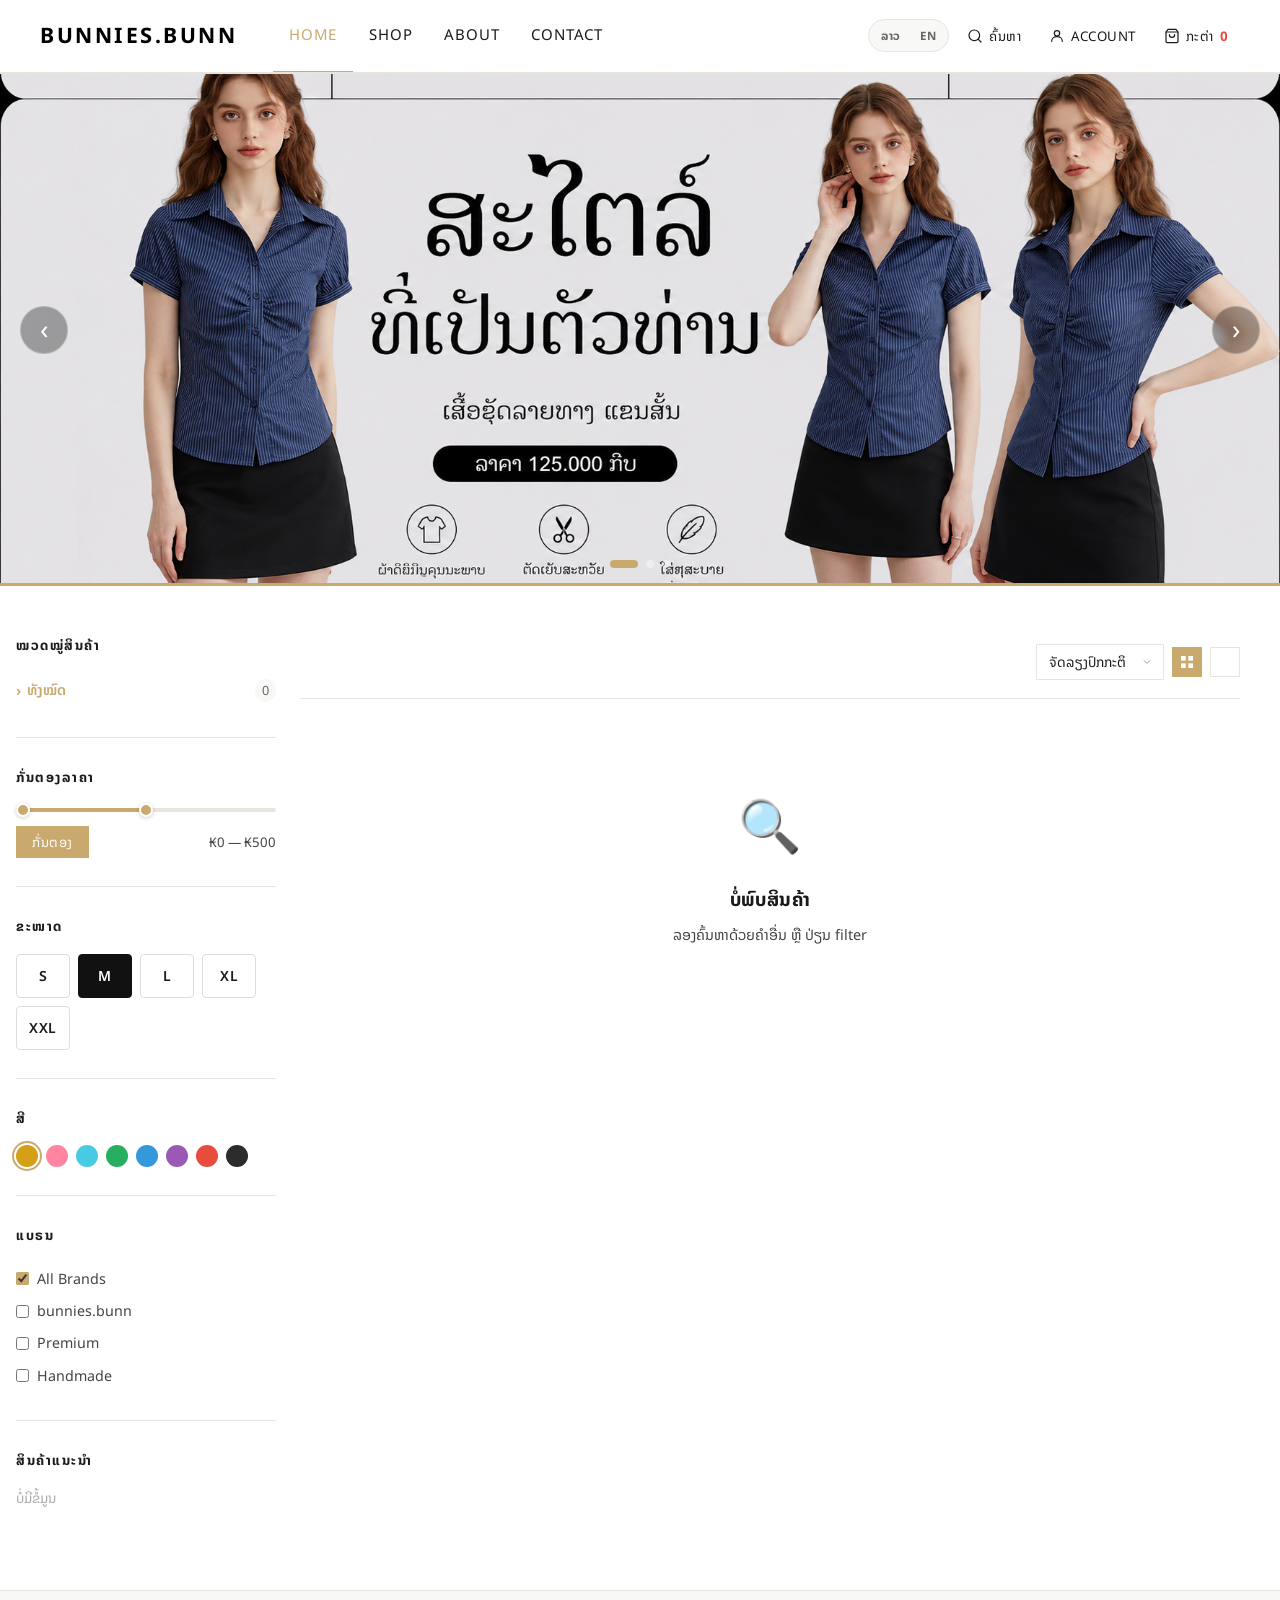
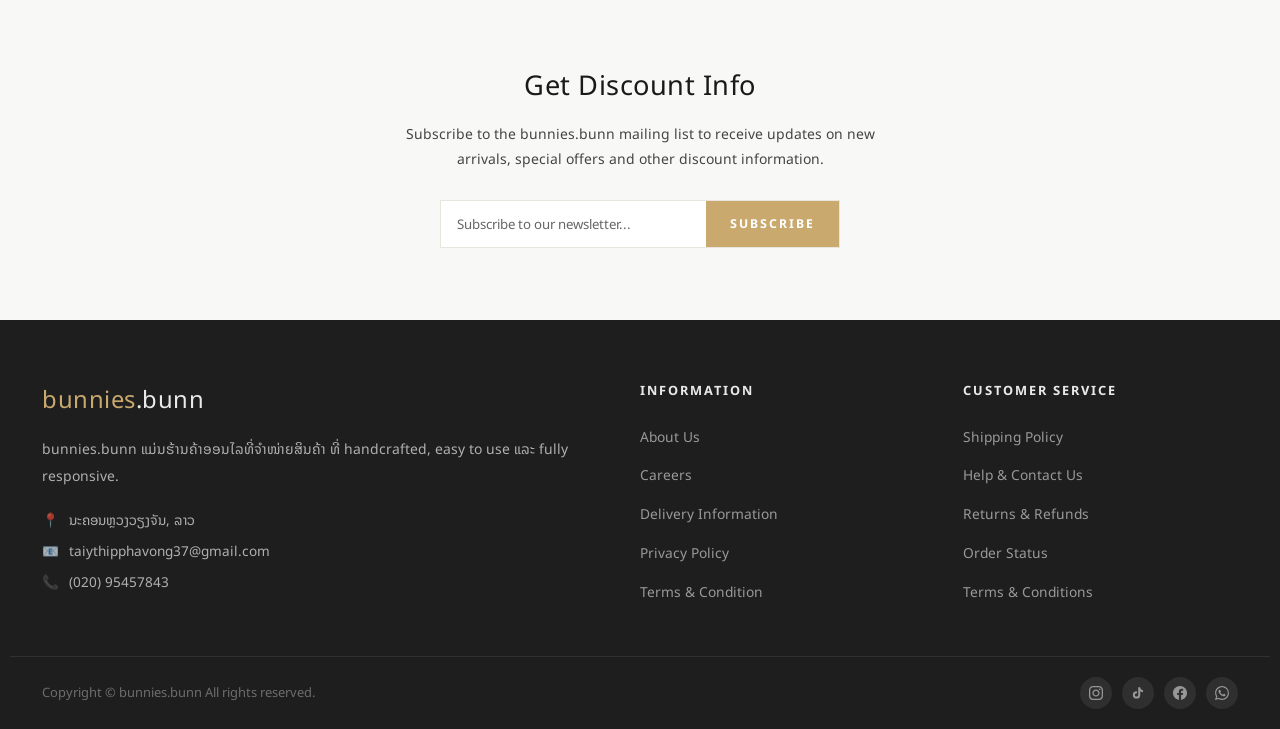
==== commit 94538b50: "Fix cart count badge never showing on mobile navbar .cart-count-inline was nested inside the "Cart" " ====
--- a/index.html
+++ b/index.html
@@ -149,7 +149,8 @@
       <!-- Cart -->
       <a href="cart.html" class="nav-icon-btn cart-nav-btn" title="ກະຕ່າ">
         <svg viewBox="0 0 24 24"><path d="M6 2L3 6v14a2 2 0 0 0 2 2h14a2 2 0 0 0 2-2V6l-3-4z"/><line x1="3" y1="6" x2="21" y2="6"/><path d="M16 10a4 4 0 0 1-8 0"/></svg>
-        <span><span data-i18n="nav.cart">ກະຕ່າ</span> (<span class="cart-count-inline">0</span>)</span>
+        <span data-i18n="nav.cart">ກະຕ່າ</span>
+        <span class="cart-count-inline">0</span>
         <span class="cart-count" style="display:none">0</span>
       </a>
 
@@ -175,11 +176,11 @@
 <!-- Mobile Nav -->
 <div class="mobile-nav" id="mobileNav">
   <ul>
-    <li><a href="index.html">🏠 Home</a></li>
-    <li><a href="#shop">🛍️ Shop</a></li>
-    <li><a href="cart.html">🛒 ກະຕ່າ</a></li>
-    <li><a onclick="openAuth('login')" style="cursor:pointer">👤 ເຂົ້າສູ່ລະບົບ</a></li>
-    <li><a onclick="openAuth('register')" style="cursor:pointer">✍️ ສະໝັກ</a></li>
+    <li><a href="index.html"><svg viewBox="0 0 24 24"><path d="M3 9l9-7 9 7v11a2 2 0 0 1-2 2H5a2 2 0 0 1-2-2z"/><polyline points="9 22 9 12 15 12 15 22"/></svg> Home</a></li>
+    <li><a href="#shop"><svg viewBox="0 0 24 24"><path d="M20.59 13.41L13.42 20.58a2 2 0 0 1-2.83 0L2 12V2h10l8.59 8.59a2 2 0 0 1 0 2.82z"/><line x1="7" y1="7" x2="7.01" y2="7"/></svg> Shop</a></li>
+    <li><a href="cart.html"><svg viewBox="0 0 24 24"><path d="M6 2L3 6v14a2 2 0 0 0 2 2h14a2 2 0 0 0 2-2V6l-3-4z"/><line x1="3" y1="6" x2="21" y2="6"/><path d="M16 10a4 4 0 0 1-8 0"/></svg> ກະຕ່າ</a></li>
+    <li><a onclick="openAuth('login')" style="cursor:pointer"><svg viewBox="0 0 24 24"><circle cx="12" cy="8" r="4"/><path d="M4 20c0-4 3.58-7 8-7s8 3 8 7"/></svg> ເຂົ້າສູ່ລະບົບ</a></li>
+    <li><a onclick="openAuth('register')" style="cursor:pointer"><svg viewBox="0 0 24 24"><path d="M16 21v-2a4 4 0 0 0-4-4H5a4 4 0 0 0-4 4v2"/><circle cx="8.5" cy="7" r="4"/><line x1="20" y1="8" x2="20" y2="14"/><line x1="23" y1="11" x2="17" y2="11"/></svg> ສະໝັກ</a></li>
   </ul>
 </div>
 
@@ -922,7 +923,7 @@
 let filteredProducts = [];
 let currentCatId = 0;
 let currentPage = 1;
-const PER_PAGE = 9;
+const PER_PAGE = 12;
 let currentView = 'grid';
 let priceMin = 0, priceMax = Infinity;
 let priceRangeReady = false;
@@ -1120,10 +1121,18 @@
         <div class="list-card-cat">${p.category_name || ''}</div>
         <div class="list-card-name">${p.name_lo || p.name}</div>
         <div class="list-card-price">${Utils.fmt(p.price)}</div>
-        <p class="list-card-desc">${p.description || 'ສິນຄ້າຄຸນນະພາບສູງ'}</p>
+        <p class="list-card-desc clamped" id="listDesc-${p.id}">${p.description || 'ສິນຄ້າຄຸນນະພາບສູງ'}</p>
+        ${(p.description || '').length > 140 ? `<button class="list-card-more" onclick="event.stopPropagation();toggleListDesc(${p.id},this)">ອ່ານເພີ່ມເຕີມ</button>` : ''}
         <button class="btn btn-primary btn-sm" onclick="event.stopPropagation();quickAddToCart(${p.id},${JSON.stringify(p.name_lo||p.name)},${p.price},${JSON.stringify(p.image_url||p.image||'')},${(p.stock??1)===0})">${(p.stock??1)===0?'📦 Pre-Order':'🛒 ໃສ່ກະຕ່າ'}</button>
       </div>
     </div>`;
+}
+
+function toggleListDesc(id, btn) {
+  const el = document.getElementById('listDesc-' + id);
+  if (!el) return;
+  const collapsed = el.classList.toggle('clamped');
+  btn.textContent = collapsed ? 'ອ່ານເພີ່ມເຕີມ' : 'ຫຍໍ້ລົງ';
 }
 
 /* --- Pagination --- */
--- a/css/style.css
+++ b/css/style.css
@@ -812,7 +812,10 @@
 .list-card-cat { font-size: 0.72rem; text-transform: uppercase; letter-spacing: 1px; color: var(--text-light); margin-bottom: 6px; }
 .list-card-name { font-size: 1rem; font-weight: 600; margin-bottom: 8px; }
 .list-card-price { font-size: 1rem; color: var(--primary); font-weight: 700; margin-bottom: 10px; font-family: inherit; }
-.list-card-desc { font-size: 0.82rem; color: var(--text-muted); margin-bottom: 14px; line-height: 1.6; }
+.list-card-desc { font-size: 0.82rem; color: var(--text-muted); margin-bottom: 4px; line-height: 1.6; }
+.list-card-desc.clamped { display: -webkit-box; -webkit-line-clamp: 3; -webkit-box-orient: vertical; overflow: hidden; }
+.list-card-more { background: none; border: none; padding: 0; margin: 0 0 14px; font-size: 0.78rem; color: var(--primary); font-weight: 700; cursor: pointer; display: inline-block; }
+.list-card-more:hover { text-decoration: underline; }
 
 /* Spinner */
 .shop-spinner { display: flex; justify-content: center; padding: 80px 0; }
@@ -1129,7 +1132,11 @@
 }
 
 .color-options { display: flex; gap: 10px; margin-bottom: 10px; }
-.color-option { width: 28px; height: 28px; border-radius: 50%; cursor: pointer; border: 2px solid transparent; transition: transform 0.15s; }
+.color-option {
+  width: 40px; height: 40px; border-radius: 50%; cursor: pointer;
+  border: 2px solid transparent; transition: transform 0.15s;
+  background-size: cover; background-position: center;
+}
 .color-option:hover { transform: scale(1.1); }
 .color-option.selected { box-shadow: 0 0 0 2px white, 0 0 0 4px #111; }
 
@@ -1286,8 +1293,9 @@
 }
 .mobile-nav.open { transform: translateX(0); }
 .mobile-nav ul { list-style: none; }
-.mobile-nav ul li a { display: block; padding: 14px 0; border-bottom: 1px solid var(--border); font-size: 1rem; text-decoration: none; color: var(--text); cursor: pointer; }
+.mobile-nav ul li a { display: flex; align-items: center; gap: 12px; padding: 14px 0; border-bottom: 1px solid var(--border); font-size: 1rem; text-decoration: none; color: var(--text); cursor: pointer; }
 .mobile-nav ul li a:hover { color: var(--primary); }
+.mobile-nav ul li a svg { width: 18px; height: 18px; stroke: currentColor; fill: none; stroke-width: 1.8; stroke-linecap: round; stroke-linejoin: round; flex-shrink: 0; }
 /* -----------------------------------------
    USER PROFILE MENU (ໃສ່ກ່ອນ RESPONSIVE)
 -------------------------------------------- */
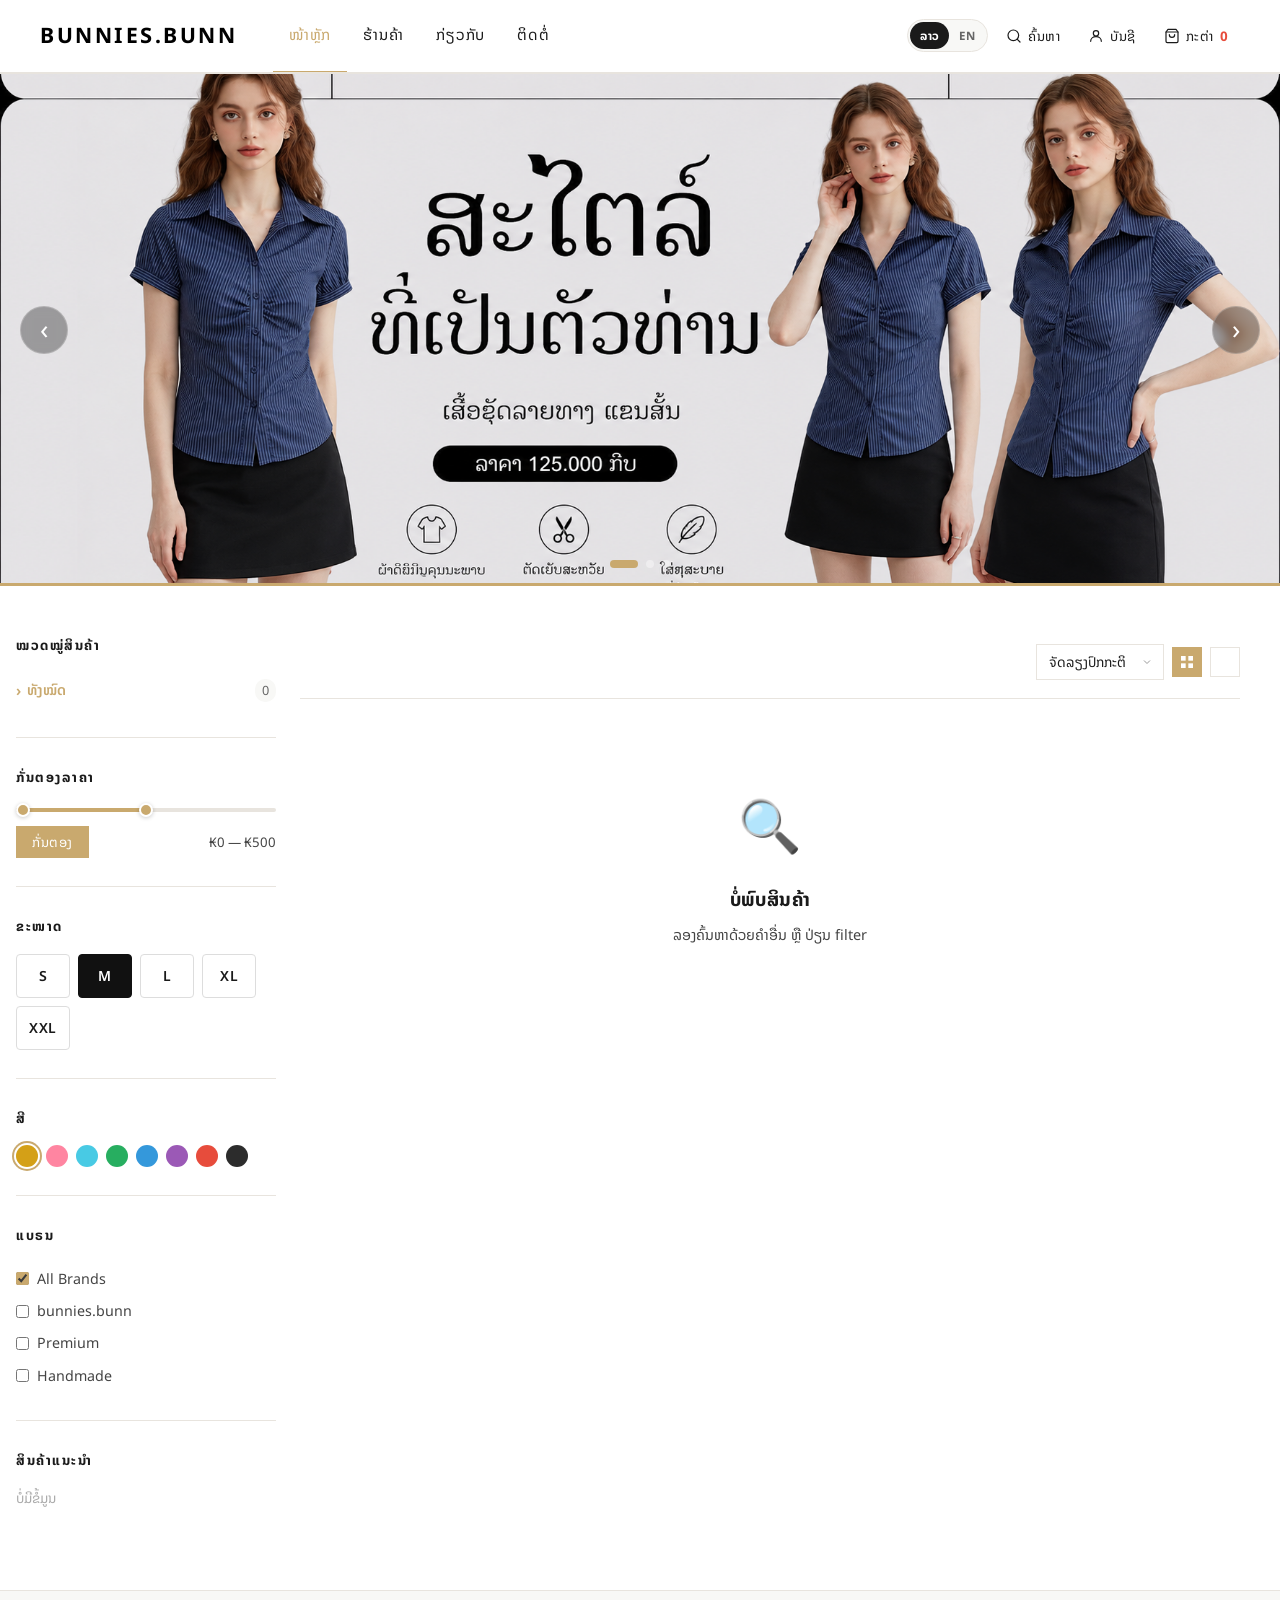
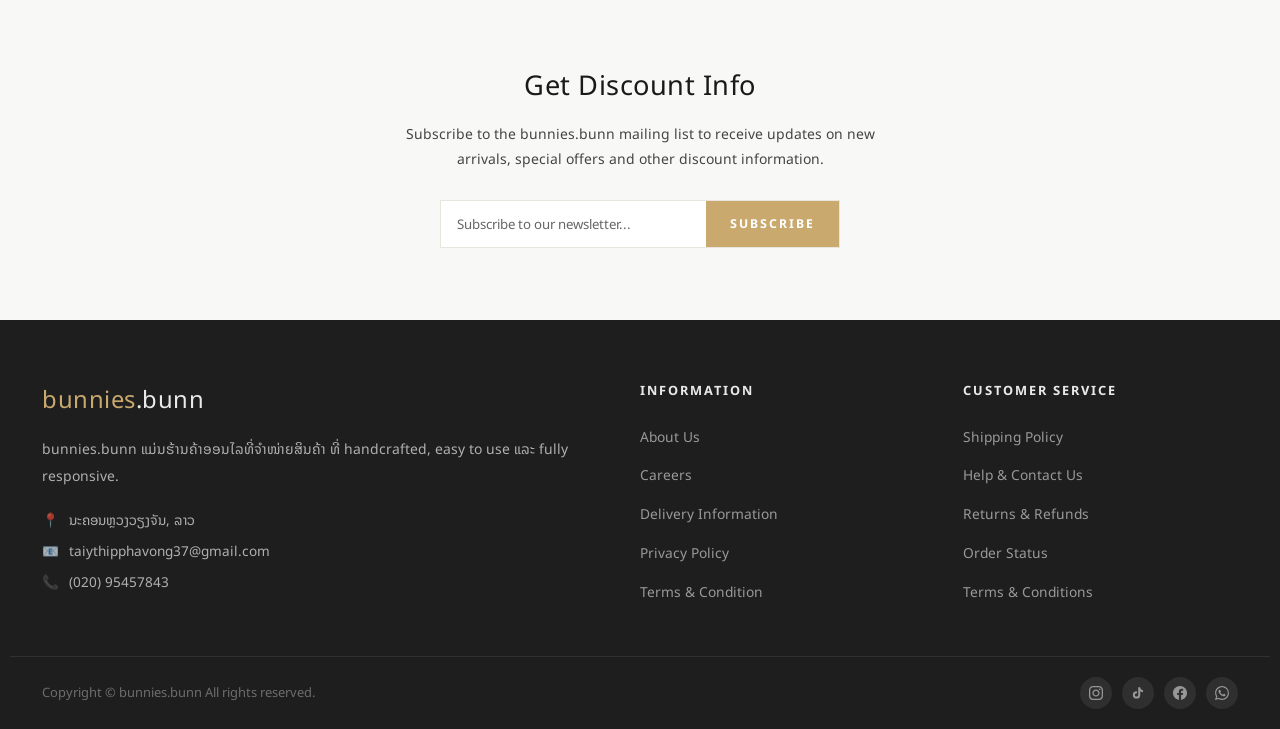
==== commit d32a8025: "Require login before checkout instead of just warning Cart's checkout button now blocks guests entir" ====
--- a/index.html
+++ b/index.html
@@ -637,6 +637,11 @@
   document.body.style.overflow = 'hidden';
   switchAuthTab(tab); clearMsgs();
 }
+function _postAuthRedirect() {
+  const redirect = Utils.getParam('redirect');
+  if (redirect) { location.href = redirect; return; }
+  closeAuth();
+}
 function closeAuth() { document.getElementById('authOverlay').classList.remove('open'); document.body.style.overflow = ''; }
 document.addEventListener('keydown', e => { if (e.key === 'Escape') { closeAuth(); closeSearch(); } });
 
@@ -727,7 +732,7 @@
       setUser({ name: d.name, phone: d.phone, id: d.id });
       showOk('ເຂົ້າສູ່ລະບົບສຳເລັດ! 🎉');
       updateUserNav();
-      setTimeout(closeAuth, 1200);
+      setTimeout(_postAuthRedirect, 1200);
     } else {
       showErr(d.error || 'ເບີໂທ ຫຼື ລະຫັດຜ່ານບໍ່ຖືກ');
     }
@@ -902,7 +907,7 @@
     const d = await r.json();
     if (d.success) {
       setUser({ name: d.name, phone: d.phone, id: d.id });
-      showOk('ສ້າງບັນຊີສຳເລັດ! 🎉'); updateUserNav(); setTimeout(closeAuth, 1400);
+      showOk('ສ້າງບັນຊີສຳເລັດ! 🎉'); updateUserNav(); setTimeout(_postAuthRedirect, 1400);
     } else showErr(d.error || 'ຜິດພາດ');
   } catch { showErr('ເຊື່ອມ server ບໍ່ໄດ້'); }
 }
@@ -1249,11 +1254,11 @@
 updatePriceRange();
 loadSidebarCats();
 loadProducts();
+if (Utils.getParam('redirect') && !getUser()) openAuth('login');
 
 /* ============================================================
    HERO SLIDER — dynamic
    ============================================================ */
-const SLIDER_KEY  = 'bunn_banners';
 const SLIDER_FALLBACK = [
   { img:'uploads/banners/slide1.jpg.png', link:'' },
   { img:'uploads/banners/slide2.jpg.png', link:'' },
@@ -1262,31 +1267,17 @@
 const INTERVAL = 5000;
 let sliderCur = 0, sliderTotal = 0, sliderTimer;
 
-function getBannerData() {
+async function getBannerData() {
   try {
-    const saved = localStorage.getItem(SLIDER_KEY);
-    if (saved) {
-      const arr = JSON.parse(saved);
-      if (Array.isArray(arr) && arr.length) {
-        // normalize: support both string[] and {img,link}[]
-        return arr.map(item =>
-          typeof item === 'string' ? { img: item, link: '' } : item
-        );
-      }
-    }
-    // migrate old bunn_banner_1/2/3
-    const old = [];
-    for (let i = 1; i <= 10; i++) {
-      const d = localStorage.getItem('bunn_banner_' + i);
-      if (d) old.push({ img: d, link: '' }); else break;
-    }
-    if (old.length) return old;
+    const r = await fetch('api/banner_settings.php');
+    const arr = await r.json();
+    if (Array.isArray(arr) && arr.length) return arr;
   } catch {}
   return SLIDER_FALLBACK;
 }
 
-function buildSlider() {
-  const slides = getBannerData();
+async function buildSlider() {
+  const slides = await getBannerData();
   sliderTotal  = slides.length;
 
   const track  = document.getElementById('hsTrack');
--- a/css/style.css
+++ b/css/style.css
@@ -599,6 +599,7 @@
   box-shadow: 0 1px 4px rgba(0,0,0,0.05);
   transition: box-shadow .3s, transform .3s;
   border-radius: 4px; overflow: hidden;
+  display: flex; flex-direction: column; height: 100%;
 }
 .shop-card:hover {
   box-shadow: 0 8px 28px rgba(0,0,0,0.13);
@@ -762,6 +763,7 @@
 /* Card body */
 .shop-card-body {
   padding: 12px 14px 16px;
+  display: flex; flex-direction: column; flex: 1;
 }
 .shop-card-label {
   font-size: 0.63rem; font-weight: 700; letter-spacing: 0.4px;
@@ -1430,7 +1432,7 @@
   .shop-card-overlay { display: none; }
   .mobile-cart-btn {
     display: block; width: 100%;
-    padding: 10px 12px; margin-top: 10px;
+    padding: 10px 12px; margin-top: auto;
     background: transparent; color: #111;
     border: 1.5px solid #ddd; border-radius: 6px;
     font-family: inherit; font-size: .82rem; font-weight: 700;
